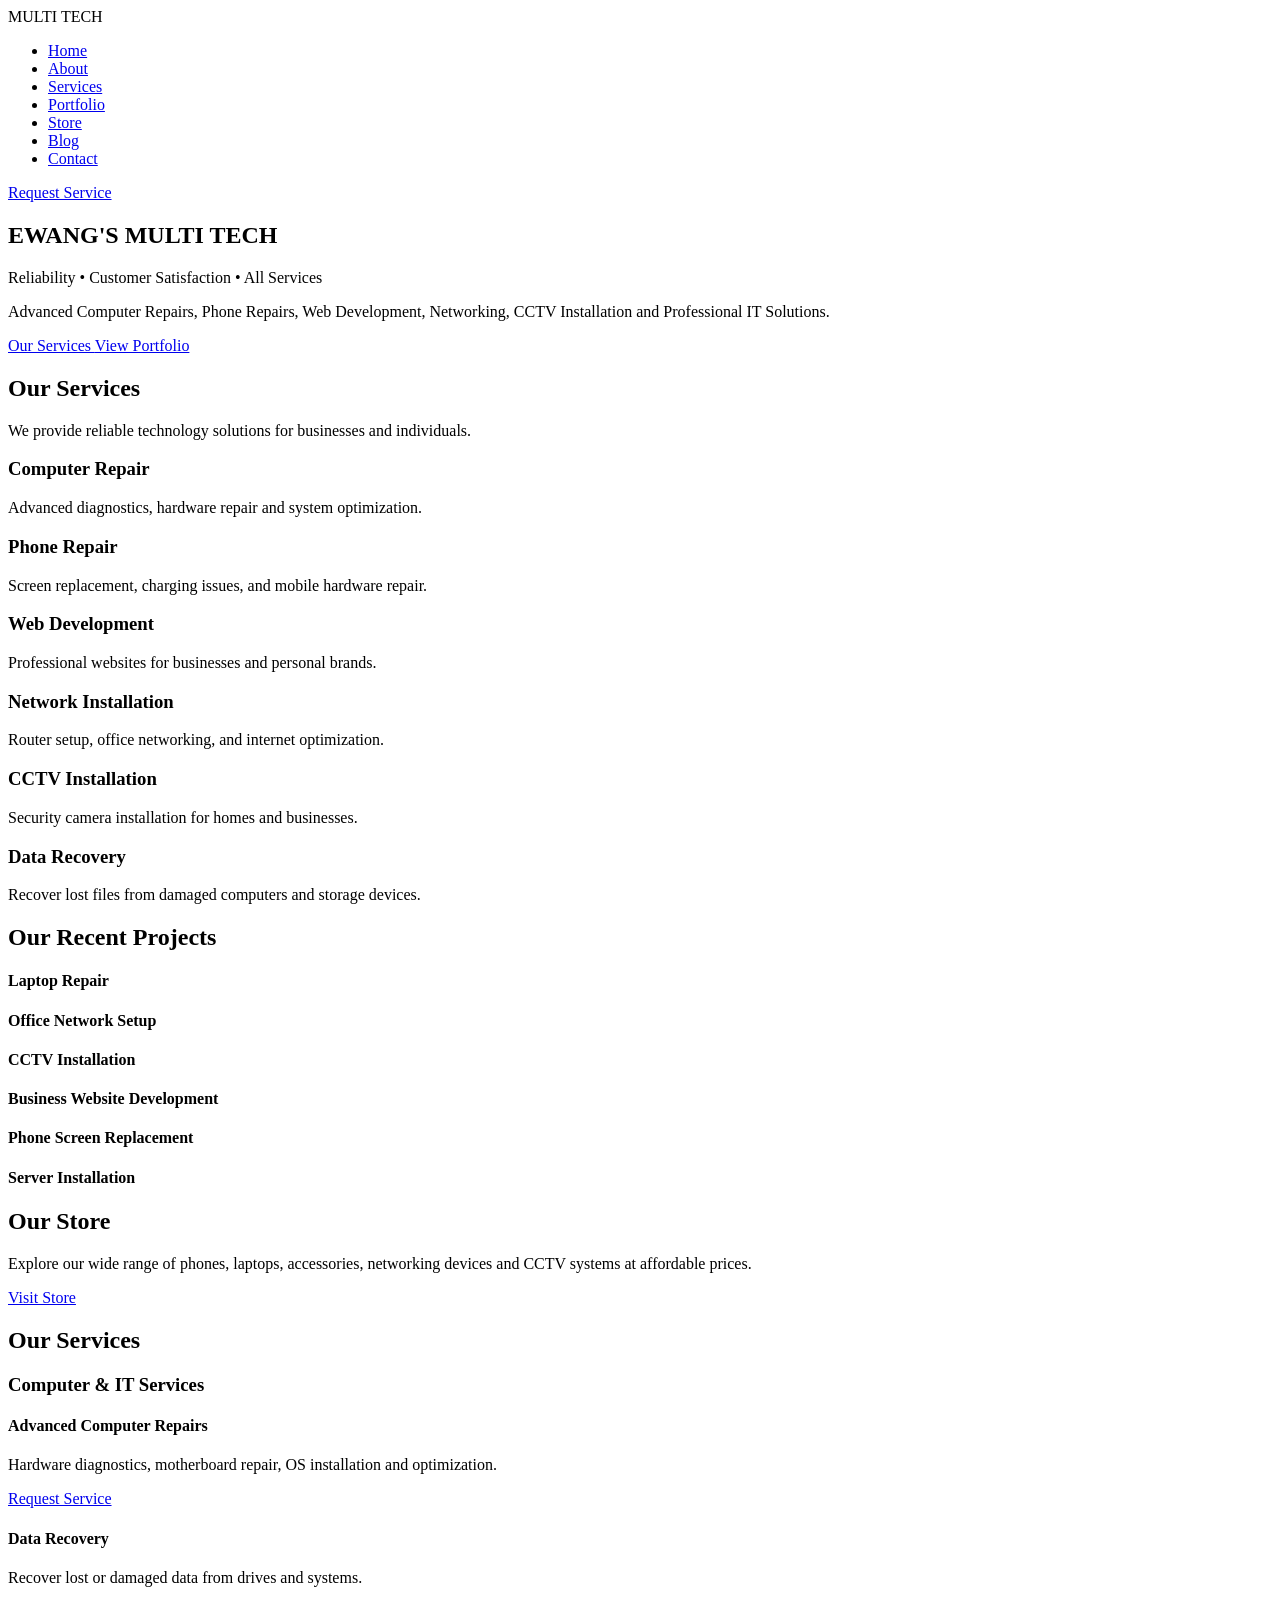
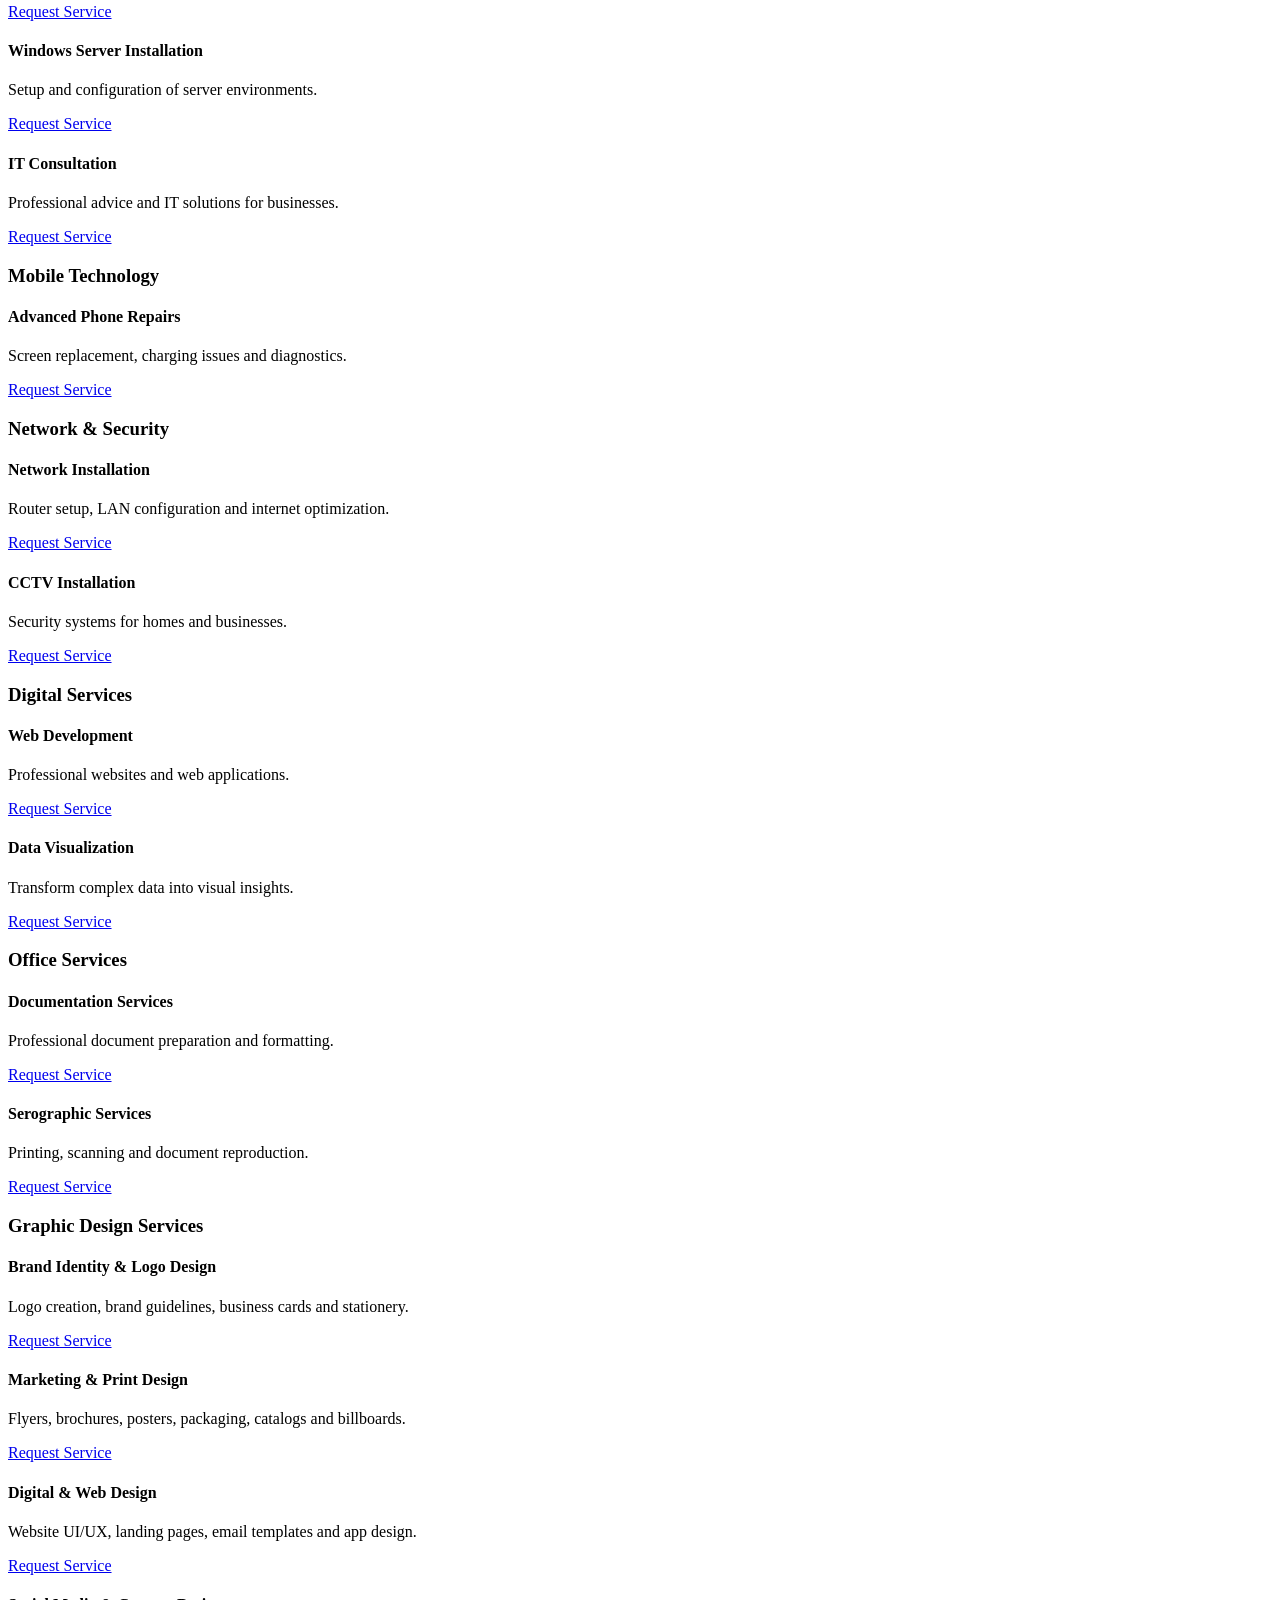
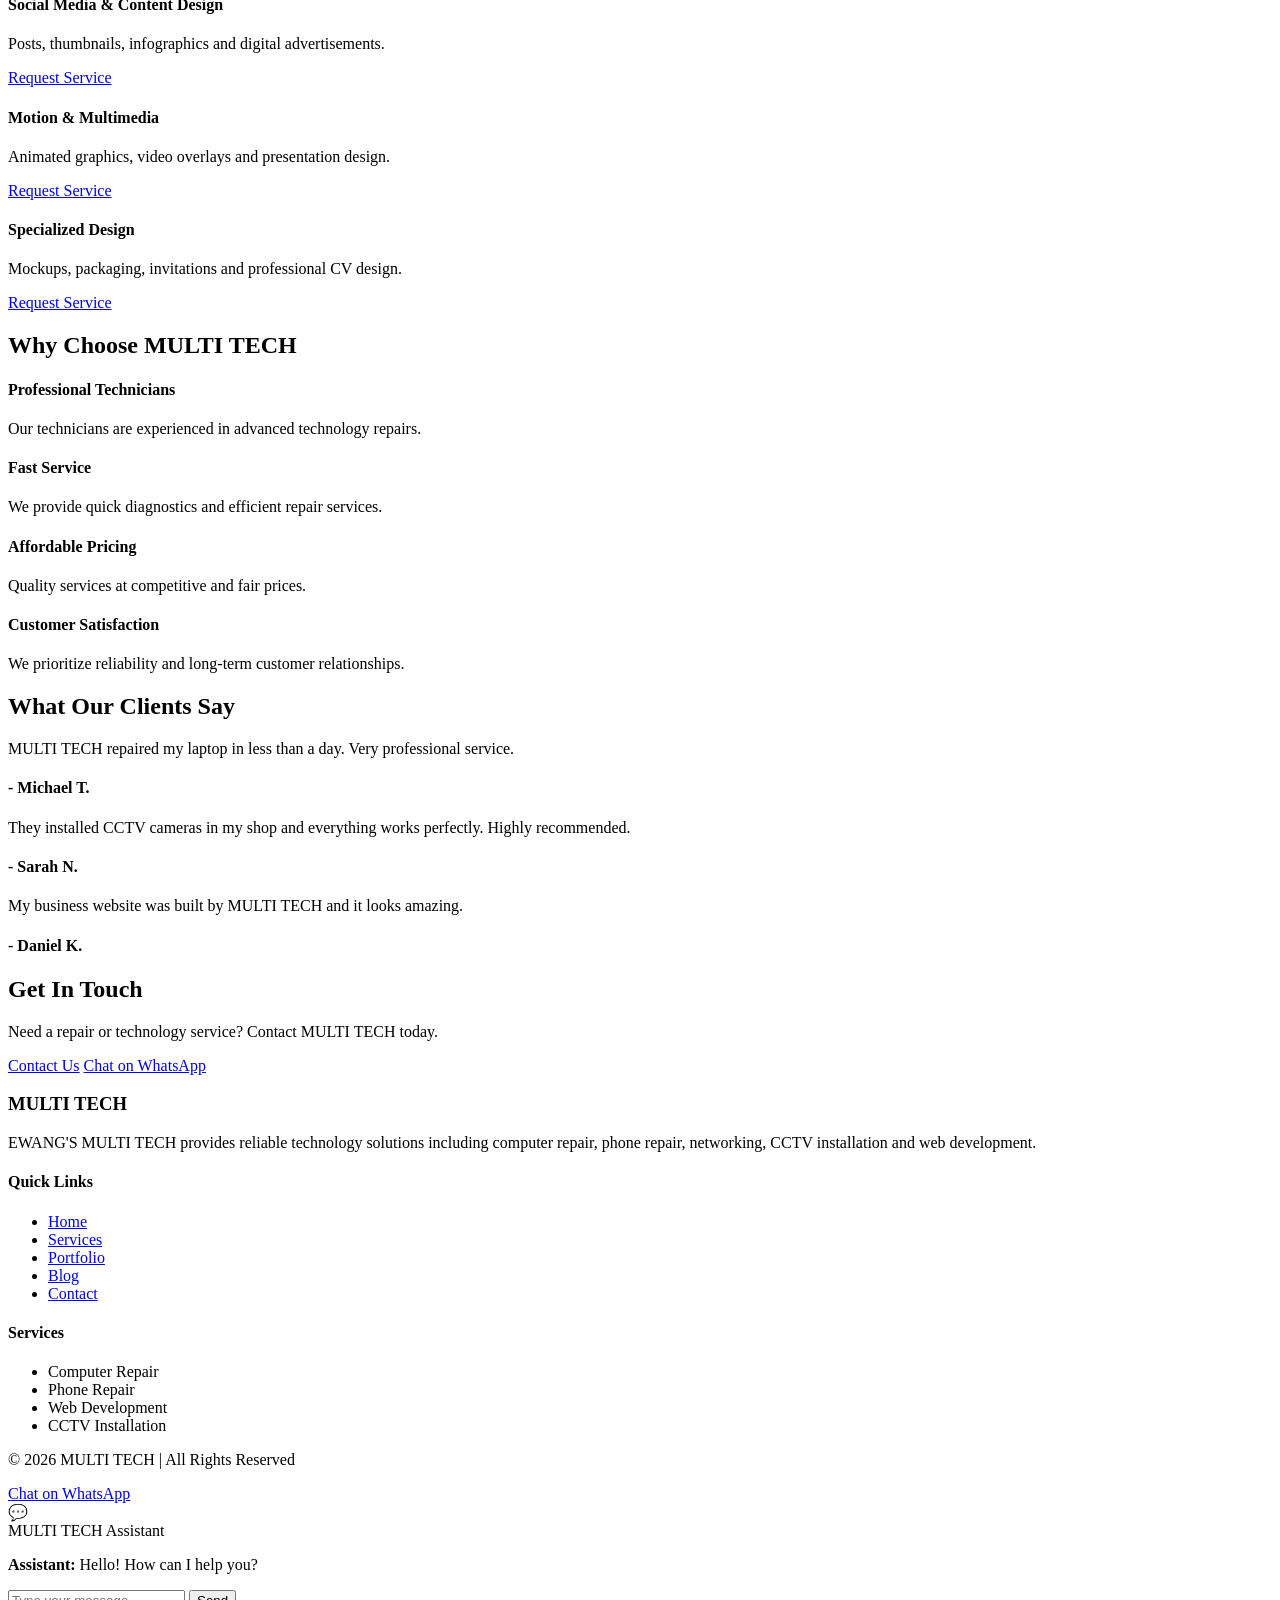
==== index.html @ 2ffb13f1 "Add files via upload" ====
<!DOCTYPE html>
<html lang="en">

<head>

    <meta charset="UTF-8">
    <meta name="viewport" content="width=device-width, initial-scale=1.0">

    <title>MULTI TECH | EWANG'S MULTI TECH</title>

    <!-- CSS LINK -->
    <link rel="stylesheet" href="css/style.css">

    <!-- Mobile Responsive-->
     <link rel="stylesheet" href="css/responsive.css">


</head>

<body>


    <header>


        <nav class="navbar">
    <div class="logo">MULTI TECH</div>

    <ul class="nav-links">
        <li><a href="index.html">Home</a></li>
        <li><a href="about.html">About</a></li>
        <li><a href="services.html">Services</a></li>
        <li><a href="portfolio.html">Portfolio</a></li>
        <li><a href="store.html">Store</a></li>
        <li><a href="blog.html">Blog</a></li>
        <li><a href="contact.html">Contact</a></li>
    </ul>

    <div class="cta">
        <a href="contact.html">Request Service</a>
    </div>
</nav>
    </header>
        <section class="hero">

            <div class="hero-content">
        
                <h1>EWANG'S MULTI TECH</h1>
        
                <p>
                    Reliability • Customer Satisfaction • All Services
                </p>
        
                <p>
                    Advanced Computer Repairs, Phone Repairs,
                    Web Development, Networking, CCTV Installation
                    and Professional IT Solutions.
                </p>
        
                <div class="hero-buttons">
        
                    <a href="services.html" class="btn-primary">
                        Our Services
                    </a>
        
                    <a href="portfolio.html" class="btn-secondary">
                        View Portfolio
                    </a>
        
                </div>
        
            </div>
        
        </section>


        <!--Add the Services Section
Open:
index.html
Scroll below the Hero section, then add this code.--->
        
        <section class="services">

            <h2>Our Services</h2>
            <p class="section-intro">
                We provide reliable technology solutions for businesses and individuals.
            </p>
        
            <div class="services-container">
        
                <div class="service-card">
                    <h3>Computer Repair</h3>
                    <p>Advanced diagnostics, hardware repair and system optimization.</p>
                </div>
        
                <div class="service-card">
                    <h3>Phone Repair</h3>
                    <p>Screen replacement, charging issues, and mobile hardware repair.</p>
                </div>
        
                <div class="service-card">
                    <h3>Web Development</h3>
                    <p>Professional websites for businesses and personal brands.</p>
                </div>
        
                <div class="service-card">
                    <h3>Network Installation</h3>
                    <p>Router setup, office networking, and internet optimization.</p>
                </div>
        
                <div class="service-card">
                    <h3>CCTV Installation</h3>
                    <p>Security camera installation for homes and businesses.</p>
                </div>
        
                <div class="service-card">
                    <h3>Data Recovery</h3>
                    <p>Recover lost files from damaged computers and storage devices.</p>
                </div>
        
            </div>
        
        </section>

<!---Add the Portfolio Section

Still in index.html, add this below the Services section.---->


        <section class="portfolio">

            <h2>Our Recent Projects</h2>
        
            <div class="portfolio-container">
        
                <div class="project-card">
                    <h4>Laptop Repair</h4>
                </div>
        
                <div class="project-card">
                    <h4>Office Network Setup</h4>
                </div>
        
                <div class="project-card">
                    <h4>CCTV Installation</h4>
                </div>
        
                <div class="project-card">
                    <h4>Business Website Development</h4>
                </div>
        
                <div class="project-card">
                    <h4>Phone Screen Replacement</h4>
                </div>
        
                <div class="project-card">
                    <h4>Server Installation</h4>
                </div>
        
            </div>
        
        </section>


        <!---STORE/PRODUCTS-->
        <section class="store-preview fade-in">

    <h2>Our Store</h2>

    <p>
        Explore our wide range of phones, laptops, accessories,
        networking devices and CCTV systems at affordable prices.
    </p>

    <a href="store.html" class="btn-primary">Visit Store</a>

</section>



<!---Sevice Categories Section-->

<section class="services-page">

<h2>Our Services</h2>

<!-- COMPUTER & IT -->

<h3>Computer & IT Services</h3>
<div class="services-container">

<div class="service-card">
<h4>Advanced Computer Repairs</h4>
<p>Hardware diagnostics, motherboard repair, OS installation and optimization.</p>
<a href="contact.html" class="btn-primary">Request Service</a>
</div>

<div class="service-card">
<h4>Data Recovery</h4>
<p>Recover lost or damaged data from drives and systems.</p>
<a href="contact.html" class="btn-primary">Request Service</a>
</div>

<div class="service-card">
<h4>Windows Server Installation</h4>
<p>Setup and configuration of server environments.</p>
<a href="contact.html" class="btn-primary">Request Service</a>
</div>

<div class="service-card">
<h4>IT Consultation</h4>
<p>Professional advice and IT solutions for businesses.</p>
<a href="contact.html" class="btn-primary">Request Service</a>
</div>

</div>

<!-- MOBILE TECHNOLOGY -->

<h3>Mobile Technology</h3>
<div class="services-container">

<div class="service-card">
<h4>Advanced Phone Repairs</h4>
<p>Screen replacement, charging issues and diagnostics.</p>
<a href="contact.html" class="btn-primary">Request Service</a>
</div>

</div>

<!-- NETWORK & SECURITY -->

<h3>Network & Security</h3>
<div class="services-container">

<div class="service-card">
<h4>Network Installation</h4>
<p>Router setup, LAN configuration and internet optimization.</p>
<a href="contact.html" class="btn-primary">Request Service</a>
</div>

<div class="service-card">
<h4>CCTV Installation</h4>
<p>Security systems for homes and businesses.</p>
<a href="contact.html" class="btn-primary">Request Service</a>
</div>

</div>

<!-- DIGITAL SERVICES -->

<h3>Digital Services</h3>
<div class="services-container">

<div class="service-card">
<h4>Web Development</h4>
<p>Professional websites and web applications.</p>
<a href="contact.html" class="btn-primary">Request Service</a>
</div>

<div class="service-card">
<h4>Data Visualization</h4>
<p>Transform complex data into visual insights.</p>
<a href="contact.html" class="btn-primary">Request Service</a>
</div>

</div>

<!-- OFFICE SERVICES -->

<h3>Office Services</h3>
<div class="services-container">

<div class="service-card">
<h4>Documentation Services</h4>
<p>Professional document preparation and formatting.</p>
<a href="contact.html" class="btn-primary">Request Service</a>
</div>

<div class="service-card">
<h4>Serographic Services</h4>
<p>Printing, scanning and document reproduction.</p>
<a href="contact.html" class="btn-primary">Request Service</a>
</div>

</div>

<!-- GRAPHIC DESIGN SERVICES -->

<h3>Graphic Design Services</h3>
<div class="services-container">

<div class="service-card">
<h4>Brand Identity & Logo Design</h4>
<p>Logo creation, brand guidelines, business cards and stationery.</p>
<a href="contact.html" class="btn-primary">Request Service</a>
</div>

<div class="service-card">
<h4>Marketing & Print Design</h4>
<p>Flyers, brochures, posters, packaging, catalogs and billboards.</p>
<a href="contact.html" class="btn-primary">Request Service</a>
</div>

<div class="service-card">
<h4>Digital & Web Design</h4>
<p>Website UI/UX, landing pages, email templates and app design.</p>
<a href="contact.html" class="btn-primary">Request Service</a>
</div>

<div class="service-card">
<h4>Social Media & Content Design</h4>
<p>Posts, thumbnails, infographics and digital advertisements.</p>
<a href="contact.html" class="btn-primary">Request Service</a>
</div>

<div class="service-card">
<h4>Motion & Multimedia</h4>
<p>Animated graphics, video overlays and presentation design.</p>
<a href="contact.html" class="btn-primary">Request Service</a>
</div>

<div class="service-card">
<h4>Specialized Design</h4>
<p>Mockups, packaging, invitations and professional CV design.</p>
<a href="contact.html" class="btn-primary">Request Service</a>
</div>

</div>

</section>




<!---This builds trust with visitors. 
Add this below the Portfolio section--->

<section class="why-us">

    <h2>Why Choose MULTI TECH</h2>

    <div class="why-container">

        <div class="why-box">
            <h4>Professional Technicians</h4>
            <p>Our technicians are experienced in advanced technology repairs.</p>
        </div>

        <div class="why-box">
            <h4>Fast Service</h4>
            <p>We provide quick diagnostics and efficient repair services.</p>
        </div>

        <div class="why-box">
            <h4>Affordable Pricing</h4>
            <p>Quality services at competitive and fair prices.</p>
        </div>

        <div class="why-box">
            <h4>Customer Satisfaction</h4>
            <p>We prioritize reliability and long-term customer relationships.</p>
        </div>

    </div>

</section>

<!------Add Testimonials Section
Scroll below the “Why Choose Us” section and add this.-->

<section class="testimonials">

    <h2>What Our Clients Say</h2>

    <div class="testimonial-container">

        <div class="testimonial-card">
            <p>
                MULTI TECH repaired my laptop in less than a day.
                Very professional service.
            </p>
            <h4>- Michael T.</h4>
        </div>

        <div class="testimonial-card">
            <p>
                They installed CCTV cameras in my shop and everything
                works perfectly. Highly recommended.
            </p>
            <h4>- Sarah N.</h4>
        </div>

        <div class="testimonial-card">
            <p>
                My business website was built by MULTI TECH and
                it looks amazing.
            </p>
            <h4>- Daniel K.</h4>
        </div>

    </div>

</section>

<!-------Add Contact Preview Section
This encourages visitors to contact your business quickly.
Add this below testimonials.-->

<section class="contact-preview">

    <h2>Get In Touch</h2>

    <p>
        Need a repair or technology service? Contact MULTI TECH today.
    </p>

    <div class="contact-buttons">

        <a href="contact.html" class="btn-primary">Contact Us</a>

        <a href="https://wa.me/237674200065" class="btn-secondary" target="_blank">
            Chat on WhatsApp
        </a>

    </div>

</section>


<!----Add Website Footer
The footer appears on every page and contains important links.
Add this at the bottom of index.html.-->

<footer class="footer">

    <div class="footer-container">

        <div class="footer-about">
            <h3>MULTI TECH</h3>
            <p>
                EWANG'S MULTI TECH provides reliable technology solutions
                including computer repair, phone repair, networking,
                CCTV installation and web development.
            </p>
        </div>

        <div class="footer-links">
            <h4>Quick Links</h4>
            <ul>
                <li><a href="index.html">Home</a></li>
                <li><a href="services.html">Services</a></li>
                <li><a href="portfolio.html">Portfolio</a></li>
                <li><a href="blog.html">Blog</a></li>
                <li><a href="contact.html">Contact</a></li>
            </ul>
        </div>

        <div class="footer-services">
            <h4>Services</h4>
            <ul>
                <li>Computer Repair</li>
                <li>Phone Repair</li>
                <li>Web Development</li>
                <li>CCTV Installation</li>
            </ul>
        </div>

    </div>

    <div class="footer-bottom">
        <p>© 2026 MULTI TECH | All Rights Reserved</p>
    </div>

</footer>


<!-- WhatsApp Floating Button -->
<a href="https://wa.me/237674200065" class="whatsapp-float" target="_blank">
    Chat on WhatsApp
</a>

<!-- AI Chat Button -->
<div class="chat-toggle">💬</div>

<!-- Chatbox -->
<div class="chatbox">

    <div class="chat-header">
        MULTI TECH Assistant
    </div>

    <div class="chat-body" id="chat-body">
        <p><strong>Assistant:</strong> Hello! How can I help you?</p>
    </div>

    <div class="chat-input">
        <input type="text" id="user-input" placeholder="Type your message...">
        <button onclick="sendMessage()">Send</button>
    </div>

</div>

<!-- AI link to JS -->
<script src="js/ai-assistant.js"></script>


</body>

</html>
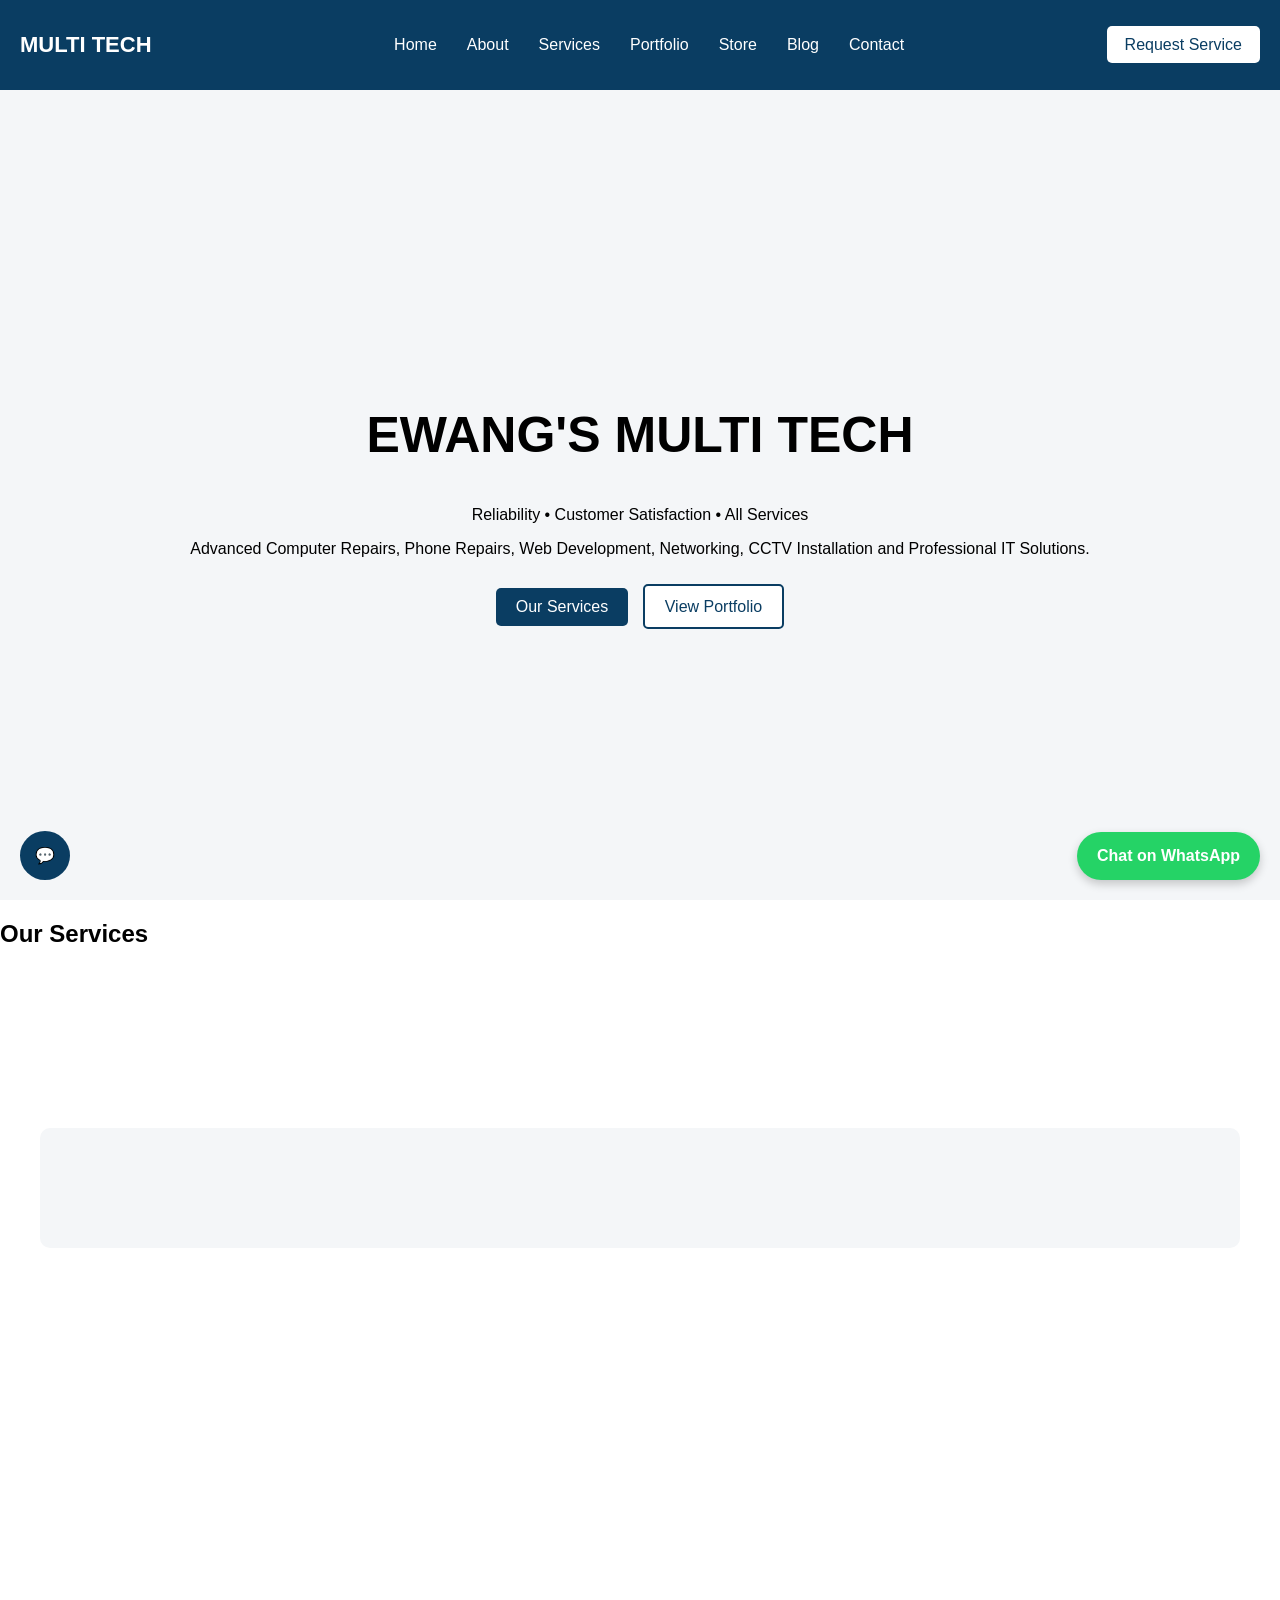
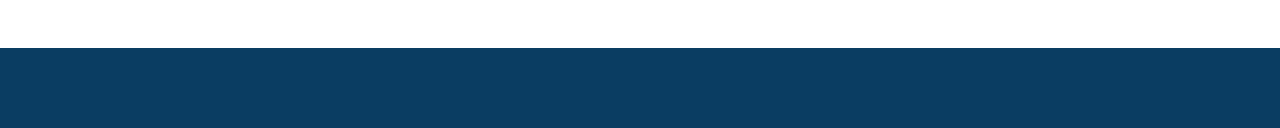
==== commit c6ca9070: "Update index.html" ====
--- a/index.html
+++ b/index.html
@@ -1,510 +1,88 @@
 <!DOCTYPE html>
 <html lang="en">
-
 <head>
-
     <meta charset="UTF-8">
     <meta name="viewport" content="width=device-width, initial-scale=1.0">
-
     <title>MULTI TECH | EWANG'S MULTI TECH</title>
-
-    <!-- CSS LINK -->
     <link rel="stylesheet" href="css/style.css">
-
-    <!-- Mobile Responsive-->
-     <link rel="stylesheet" href="css/responsive.css">
-
-
+    <link rel="stylesheet" href="css/responsive.css">
 </head>
-
 <body>
-
-
     <header>
-
-
         <nav class="navbar">
-    <div class="logo">MULTI TECH</div>
-
-    <ul class="nav-links">
-        <li><a href="index.html">Home</a></li>
-        <li><a href="about.html">About</a></li>
-        <li><a href="services.html">Services</a></li>
-        <li><a href="portfolio.html">Portfolio</a></li>
-        <li><a href="store.html">Store</a></li>
-        <li><a href="blog.html">Blog</a></li>
-        <li><a href="contact.html">Contact</a></li>
-    </ul>
-
-    <div class="cta">
-        <a href="contact.html">Request Service</a>
-    </div>
-</nav>
-    </header>
-        <section class="hero">
-
-            <div class="hero-content">
-        
-                <h1>EWANG'S MULTI TECH</h1>
-        
-                <p>
-                    Reliability • Customer Satisfaction • All Services
-                </p>
-        
-                <p>
-                    Advanced Computer Repairs, Phone Repairs,
-                    Web Development, Networking, CCTV Installation
-                    and Professional IT Solutions.
-                </p>
-        
-                <div class="hero-buttons">
-        
-                    <a href="services.html" class="btn-primary">
-                        Our Services
-                    </a>
-        
-                    <a href="portfolio.html" class="btn-secondary">
-                        View Portfolio
-                    </a>
-        
-                </div>
-        
-            </div>
-        
-        </section>
-
-
-        <!--Add the Services Section
-Open:
-index.html
-Scroll below the Hero section, then add this code.--->
-        
-        <section class="services">
-
-            <h2>Our Services</h2>
-            <p class="section-intro">
-                We provide reliable technology solutions for businesses and individuals.
-            </p>
-        
-            <div class="services-container">
-        
-                <div class="service-card">
-                    <h3>Computer Repair</h3>
-                    <p>Advanced diagnostics, hardware repair and system optimization.</p>
-                </div>
-        
-                <div class="service-card">
-                    <h3>Phone Repair</h3>
-                    <p>Screen replacement, charging issues, and mobile hardware repair.</p>
-                </div>
-        
-                <div class="service-card">
-                    <h3>Web Development</h3>
-                    <p>Professional websites for businesses and personal brands.</p>
-                </div>
-        
-                <div class="service-card">
-                    <h3>Network Installation</h3>
-                    <p>Router setup, office networking, and internet optimization.</p>
-                </div>
-        
-                <div class="service-card">
-                    <h3>CCTV Installation</h3>
-                    <p>Security camera installation for homes and businesses.</p>
-                </div>
-        
-                <div class="service-card">
-                    <h3>Data Recovery</h3>
-                    <p>Recover lost files from damaged computers and storage devices.</p>
-                </div>
-        
-            </div>
-        
-        </section>
-
-<!---Add the Portfolio Section
-
-Still in index.html, add this below the Services section.---->
-
-
-        <section class="portfolio">
-
-            <h2>Our Recent Projects</h2>
-        
-            <div class="portfolio-container">
-        
-                <div class="project-card">
-                    <h4>Laptop Repair</h4>
-                </div>
-        
-                <div class="project-card">
-                    <h4>Office Network Setup</h4>
-                </div>
-        
-                <div class="project-card">
-                    <h4>CCTV Installation</h4>
-                </div>
-        
-                <div class="project-card">
-                    <h4>Business Website Development</h4>
-                </div>
-        
-                <div class="project-card">
-                    <h4>Phone Screen Replacement</h4>
-                </div>
-        
-                <div class="project-card">
-                    <h4>Server Installation</h4>
-                </div>
-        
-            </div>
-        
-        </section>
-
-
-        <!---STORE/PRODUCTS-->
-        <section class="store-preview fade-in">
-
-    <h2>Our Store</h2>
-
-    <p>
-        Explore our wide range of phones, laptops, accessories,
-        networking devices and CCTV systems at affordable prices.
-    </p>
-
-    <a href="store.html" class="btn-primary">Visit Store</a>
-
-</section>
-
-
-
-<!---Sevice Categories Section-->
-
-<section class="services-page">
-
-<h2>Our Services</h2>
-
-<!-- COMPUTER & IT -->
-
-<h3>Computer & IT Services</h3>
-<div class="services-container">
-
-<div class="service-card">
-<h4>Advanced Computer Repairs</h4>
-<p>Hardware diagnostics, motherboard repair, OS installation and optimization.</p>
-<a href="contact.html" class="btn-primary">Request Service</a>
-</div>
-
-<div class="service-card">
-<h4>Data Recovery</h4>
-<p>Recover lost or damaged data from drives and systems.</p>
-<a href="contact.html" class="btn-primary">Request Service</a>
-</div>
-
-<div class="service-card">
-<h4>Windows Server Installation</h4>
-<p>Setup and configuration of server environments.</p>
-<a href="contact.html" class="btn-primary">Request Service</a>
-</div>
-
-<div class="service-card">
-<h4>IT Consultation</h4>
-<p>Professional advice and IT solutions for businesses.</p>
-<a href="contact.html" class="btn-primary">Request Service</a>
-</div>
-
-</div>
-
-<!-- MOBILE TECHNOLOGY -->
-
-<h3>Mobile Technology</h3>
-<div class="services-container">
-
-<div class="service-card">
-<h4>Advanced Phone Repairs</h4>
-<p>Screen replacement, charging issues and diagnostics.</p>
-<a href="contact.html" class="btn-primary">Request Service</a>
-</div>
-
-</div>
-
-<!-- NETWORK & SECURITY -->
-
-<h3>Network & Security</h3>
-<div class="services-container">
-
-<div class="service-card">
-<h4>Network Installation</h4>
-<p>Router setup, LAN configuration and internet optimization.</p>
-<a href="contact.html" class="btn-primary">Request Service</a>
-</div>
-
-<div class="service-card">
-<h4>CCTV Installation</h4>
-<p>Security systems for homes and businesses.</p>
-<a href="contact.html" class="btn-primary">Request Service</a>
-</div>
-
-</div>
-
-<!-- DIGITAL SERVICES -->
-
-<h3>Digital Services</h3>
-<div class="services-container">
-
-<div class="service-card">
-<h4>Web Development</h4>
-<p>Professional websites and web applications.</p>
-<a href="contact.html" class="btn-primary">Request Service</a>
-</div>
-
-<div class="service-card">
-<h4>Data Visualization</h4>
-<p>Transform complex data into visual insights.</p>
-<a href="contact.html" class="btn-primary">Request Service</a>
-</div>
-
-</div>
-
-<!-- OFFICE SERVICES -->
-
-<h3>Office Services</h3>
-<div class="services-container">
-
-<div class="service-card">
-<h4>Documentation Services</h4>
-<p>Professional document preparation and formatting.</p>
-<a href="contact.html" class="btn-primary">Request Service</a>
-</div>
-
-<div class="service-card">
-<h4>Serographic Services</h4>
-<p>Printing, scanning and document reproduction.</p>
-<a href="contact.html" class="btn-primary">Request Service</a>
-</div>
-
-</div>
-
-<!-- GRAPHIC DESIGN SERVICES -->
-
-<h3>Graphic Design Services</h3>
-<div class="services-container">
-
-<div class="service-card">
-<h4>Brand Identity & Logo Design</h4>
-<p>Logo creation, brand guidelines, business cards and stationery.</p>
-<a href="contact.html" class="btn-primary">Request Service</a>
-</div>
-
-<div class="service-card">
-<h4>Marketing & Print Design</h4>
-<p>Flyers, brochures, posters, packaging, catalogs and billboards.</p>
-<a href="contact.html" class="btn-primary">Request Service</a>
-</div>
-
-<div class="service-card">
-<h4>Digital & Web Design</h4>
-<p>Website UI/UX, landing pages, email templates and app design.</p>
-<a href="contact.html" class="btn-primary">Request Service</a>
-</div>
-
-<div class="service-card">
-<h4>Social Media & Content Design</h4>
-<p>Posts, thumbnails, infographics and digital advertisements.</p>
-<a href="contact.html" class="btn-primary">Request Service</a>
-</div>
-
-<div class="service-card">
-<h4>Motion & Multimedia</h4>
-<p>Animated graphics, video overlays and presentation design.</p>
-<a href="contact.html" class="btn-primary">Request Service</a>
-</div>
-
-<div class="service-card">
-<h4>Specialized Design</h4>
-<p>Mockups, packaging, invitations and professional CV design.</p>
-<a href="contact.html" class="btn-primary">Request Service</a>
-</div>
-
-</div>
-
-</section>
-
-
-
-
-<!---This builds trust with visitors. 
-Add this below the Portfolio section--->
-
-<section class="why-us">
-
-    <h2>Why Choose MULTI TECH</h2>
-
-    <div class="why-container">
-
-        <div class="why-box">
-            <h4>Professional Technicians</h4>
-            <p>Our technicians are experienced in advanced technology repairs.</p>
-        </div>
-
-        <div class="why-box">
-            <h4>Fast Service</h4>
-            <p>We provide quick diagnostics and efficient repair services.</p>
-        </div>
-
-        <div class="why-box">
-            <h4>Affordable Pricing</h4>
-            <p>Quality services at competitive and fair prices.</p>
-        </div>
-
-        <div class="why-box">
-            <h4>Customer Satisfaction</h4>
-            <p>We prioritize reliability and long-term customer relationships.</p>
-        </div>
-
-    </div>
-
-</section>
-
-<!------Add Testimonials Section
-Scroll below the “Why Choose Us” section and add this.-->
-
-<section class="testimonials">
-
-    <h2>What Our Clients Say</h2>
-
-    <div class="testimonial-container">
-
-        <div class="testimonial-card">
-            <p>
-                MULTI TECH repaired my laptop in less than a day.
-                Very professional service.
-            </p>
-            <h4>- Michael T.</h4>
-        </div>
-
-        <div class="testimonial-card">
-            <p>
-                They installed CCTV cameras in my shop and everything
-                works perfectly. Highly recommended.
-            </p>
-            <h4>- Sarah N.</h4>
-        </div>
-
-        <div class="testimonial-card">
-            <p>
-                My business website was built by MULTI TECH and
-                it looks amazing.
-            </p>
-            <h4>- Daniel K.</h4>
-        </div>
-
-    </div>
-
-</section>
-
-<!-------Add Contact Preview Section
-This encourages visitors to contact your business quickly.
-Add this below testimonials.-->
-
-<section class="contact-preview">
-
-    <h2>Get In Touch</h2>
-
-    <p>
-        Need a repair or technology service? Contact MULTI TECH today.
-    </p>
-
-    <div class="contact-buttons">
-
-        <a href="contact.html" class="btn-primary">Contact Us</a>
-
-        <a href="https://wa.me/237674200065" class="btn-secondary" target="_blank">
-            Chat on WhatsApp
-        </a>
-
-    </div>
-
-</section>
-
-
-<!----Add Website Footer
-The footer appears on every page and contains important links.
-Add this at the bottom of index.html.-->
-
-<footer class="footer">
-
-    <div class="footer-container">
-
-        <div class="footer-about">
-            <h3>MULTI TECH</h3>
-            <p>
-                EWANG'S MULTI TECH provides reliable technology solutions
-                including computer repair, phone repair, networking,
-                CCTV installation and web development.
-            </p>
-        </div>
-
-        <div class="footer-links">
-            <h4>Quick Links</h4>
-            <ul>
+            <div class="logo">MULTI TECH</div>
+            <ul class="nav-links">
                 <li><a href="index.html">Home</a></li>
+                <li><a href="about.html">About</a></li>
                 <li><a href="services.html">Services</a></li>
                 <li><a href="portfolio.html">Portfolio</a></li>
+                <li><a href="store.html">Store</a></li>
                 <li><a href="blog.html">Blog</a></li>
                 <li><a href="contact.html">Contact</a></li>
             </ul>
-        </div>
+            <div class="cta">
+                <a href="contact.html">Request Service</a>
+            </div>
+        </nav>
+    </header>
 
-        <div class="footer-services">
-            <h4>Services</h4>
-            <ul>
-                <li>Computer Repair</li>
-                <li>Phone Repair</li>
-                <li>Web Development</li>
-                <li>CCTV Installation</li>
-            </ul>
-        </div>
+    <main>
+        <!-- Hero Section -->
+        <section class="hero">
+            <div class="hero-content">
+                <h1>EWANG'S MULTI TECH</h1>
+                <p>Reliability • Customer Satisfaction • All Services</p>
+                <p>Advanced Computer Repairs, Phone Repairs, Web Development, Networking, CCTV Installation and Professional IT Solutions.</p>
+                <div class="hero-buttons">
+                    <a href="services.html" class="btn-primary">Our Services</a>
+                    <a href="portfolio.html" class="btn-secondary">View Portfolio</a>
+                </div>
+            </div>
+        </section>
 
+        <!-- Services Section (REMOVED DUPLICATE) -->
+        <section class="services-page">
+            <h2>Our Services</h2>
+            <!-- ...existing service categories... -->
+        </section>
+
+        <!-- Portfolio Section -->
+        <section class="portfolio">
+            <!-- ...existing portfolio content... -->
+        </section>
+
+        <!-- Store Preview -->
+        <section class="store-preview fade-in">
+            <!-- ...existing store content... -->
+        </section>
+
+        <!-- Why Us Section -->
+        <section class="why-us">
+            <!-- ...existing content... -->
+        </section>
+
+        <!-- Testimonials -->
+        <section class="testimonials">
+            <!-- ...existing content... -->
+        </section>
+
+        <!-- Contact Preview -->
+        <section class="contact-preview">
+            <!-- ...existing content... -->
+        </section>
+    </main>
+
+    <footer class="footer">
+        <!-- ...existing footer... -->
+    </footer>
+
+    <!-- WhatsApp & Chat -->
+    <a href="https://wa.me/237674200065" class="whatsapp-float" target="_blank">Chat on WhatsApp</a>
+    <div class="chat-toggle">💬</div>
+    <div class="chatbox">
+        <!-- ...existing chatbox... -->
     </div>
 
-    <div class="footer-bottom">
-        <p>© 2026 MULTI TECH | All Rights Reserved</p>
-    </div>
-
-</footer>
-
-
-<!-- WhatsApp Floating Button -->
-<a href="https://wa.me/237674200065" class="whatsapp-float" target="_blank">
-    Chat on WhatsApp
-</a>
-
-<!-- AI Chat Button -->
-<div class="chat-toggle">💬</div>
-
-<!-- Chatbox -->
-<div class="chatbox">
-
-    <div class="chat-header">
-        MULTI TECH Assistant
-    </div>
-
-    <div class="chat-body" id="chat-body">
-        <p><strong>Assistant:</strong> Hello! How can I help you?</p>
-    </div>
-
-    <div class="chat-input">
-        <input type="text" id="user-input" placeholder="Type your message...">
-        <button onclick="sendMessage()">Send</button>
-    </div>
-
-</div>
-
-<!-- AI link to JS -->
-<script src="js/ai-assistant.js"></script>
-
-
+    <script src="js/ai-assistant.js"></script>
 </body>
-
 </html>
--- a/css/style.css
+++ b/css/style.css
@@ -0,0 +1,560 @@
+/* GENERAL STYLES */
+body {
+    margin: 0;
+    font-family: Arial, sans-serif;
+}
+
+/* NAVBAR */
+.navbar {
+    display: flex;
+    justify-content: space-between;
+    align-items: center;
+    padding: 20px;
+    background: #0a3d62;
+    color: white;
+}
+
+.logo {
+    font-size: 22px;
+    font-weight: bold;
+}
+
+.nav-links {
+    list-style: none;
+    display: flex;
+}
+
+.nav-links li {
+    margin: 0 15px;
+}
+
+.nav-links a {
+    text-decoration: none;
+    color: white;
+}
+
+.cta a {
+    background: white;
+    color: #0a3d62;
+    padding: 10px 18px;
+    border-radius: 5px;
+    text-decoration: none;
+}
+
+/* HERO SECTION */
+.hero {
+    height: 90vh;
+    display: flex;
+    align-items: center;
+    justify-content: center;
+    text-align: center;
+    background: #f4f6f8;
+}
+
+.hero h1 {
+    font-size: 50px;
+}
+
+.hero-buttons {
+    margin-top: 20px;
+}
+
+.btn-primary {
+    background: #0a3d62;
+    color: white;
+    padding: 12px 20px;
+    text-decoration: none;
+    margin-right: 10px;
+    border-radius: 5px;
+}
+
+.btn-secondary {
+    background: white;
+    border: 2px solid #0a3d62;
+    padding: 12px 20px;
+    text-decoration: none;
+    color: #0a3d62;
+    border-radius: 5px;
+}
+
+/* SERVICES, PORTFOLIO, WHY CHOOSE US, TESTIMONIALS */
+.services, .portfolio, .why-us, .testimonials {
+    padding: 60px;
+    text-align: center;
+}
+
+.services-container, .portfolio-container, .why-container, .testimonial-container {
+    display: grid;
+    gap: 20px;
+    margin-top: 30px;
+}
+
+.services-container {
+    grid-template-columns: repeat(3, 1fr);
+}
+
+.service-card {
+    background: #ffffff;
+    padding: 25px;
+    border-radius: 8px;
+    box-shadow: 0 2px 10px rgba(0,0,0,0.1);
+    transition: transform 0.3s;
+}
+
+.service-card:hover {
+    transform: translateY(-5px);
+}
+
+/* PORTFOLIO */
+.portfolio-container {
+    grid-template-columns: repeat(3, 1fr);
+}
+
+.project-card {
+    height: 150px;
+    background: #0a3d62;
+    color: white;
+    display: flex;
+    align-items: center;
+    justify-content: center;
+    border-radius: 8px;
+    transition: transform 0.3s;
+}
+
+.project-card:hover {
+    transform: translateY(-5px);
+}
+
+/* WHY US */
+.why-container {
+    grid-template-columns: repeat(4, 1fr);
+}
+
+.why-box {
+    background: white;
+    padding: 20px;
+    border-radius: 8px;
+    box-shadow: 0 2px 10px rgba(0,0,0,0.1);
+    transition: transform 0.3s;
+}
+
+.why-box:hover {
+    transform: translateY(-5px);
+}
+
+/* TESTIMONIALS */
+.testimonial-container {
+    grid-template-columns: repeat(3, 1fr);
+}
+
+.testimonial-card {
+    background: white;
+    padding: 20px;
+    border-radius: 8px;
+    box-shadow: 0 2px 10px rgba(0,0,0,0.1);
+    transition: transform 0.3s;
+}
+
+.testimonial-card:hover {
+    transform: translateY(-5px);
+}
+
+/* CONTACT PREVIEW */
+.contact-preview {
+    padding: 60px;
+    text-align: center;
+}
+
+.contact-buttons {
+    margin-top: 20px;
+}
+
+/* CONTACT PAGE & CONTACT CARDS */
+.contact-page {
+    padding: 60px 20px;
+}
+
+.contact-container {
+    display: grid;
+    grid-template-columns: repeat(auto-fit, minmax(250px, 1fr));
+    gap: 30px;
+}
+
+.contact-card {
+    background: white;
+    padding: 20px;
+    border-radius: 10px;
+    box-shadow: 0 2px 10px rgba(0,0,0,0.1);
+    text-align: center;
+}
+
+.contact-card h3 {
+    margin-bottom: 15px;
+    color: #0a3d62;
+}
+
+.contact-card a.btn-primary,
+.contact-card button.btn-primary {
+    display: inline-block;
+    margin-top: 10px;
+    padding: 10px 20px;
+    background: #0a3d62;
+    color: white;
+    border: none;
+    border-radius: 5px;
+    text-decoration: none;
+    cursor: pointer;
+}
+
+.contact-card input,
+.contact-card textarea,
+.contact-card select {
+    width: 100%;
+    margin: 5px 0;
+    padding: 10px;
+    border: 1px solid #ccc;
+    border-radius: 5px;
+}
+
+/* BOOKING FORM SPECIFIC */
+.contact-card form {
+    display: flex;
+    flex-direction: column;
+    gap: 12px;
+    margin-top: 10px;
+}
+
+.contact-card label {
+    font-weight: bold;
+    margin-top: 5px;
+}
+
+/* BOOKING FORM BUTTON HOVER */
+.contact-card button {
+    transition: background 0.3s;
+}
+
+.contact-card button:hover {
+    background-color: #08436f;
+}
+
+/* SERVICES PAGE CATEGORY SPACING */
+.services-page h3 {
+    margin-top: 40px;
+    color: #0a3d62;
+}
+
+/* FOOTER */
+.footer {
+    background: #0a3d62;
+    color: white;
+    padding: 40px;
+}
+
+.footer-container {
+    display: grid;
+    grid-template-columns: repeat(3,1fr);
+    gap: 30px;
+}
+
+.footer-links ul,
+.footer-services ul {
+    list-style: none;
+    padding: 0;
+}
+
+.footer-links a {
+    color: white;
+    text-decoration: none;
+}
+
+.footer-bottom {
+    margin-top: 30px;
+    text-align: center;
+    border-top: 1px solid rgba(255,255,255,0.2);
+    padding-top: 10px;
+}
+
+/* AI CHATBOT */
+.chat-toggle {
+    position: fixed;
+    bottom: 20px;
+    left: 20px;
+    background: #0a3d62;
+    color: white;
+    padding: 15px;
+    border-radius: 50%;
+    cursor: pointer;
+    z-index: 1000;
+}
+
+.chatbox {
+    position: fixed;
+    bottom: 80px;
+    left: 20px;
+    width: 300px;
+    background: white;
+    border-radius: 10px;
+    box-shadow: 0 4px 10px rgba(0,0,0,0.2);
+    display: none;
+    z-index: 1000;
+}
+
+.chatbox.active {
+    display: block;
+}
+
+.chat-header {
+    background: #0a3d62;
+    color: white;
+    padding: 10px;
+}
+
+.chat-body {
+    padding: 10px;
+    height: 200px;
+    overflow-y: auto;
+}
+
+.chat-input {
+    display: flex;
+}
+
+.chat-input input {
+    flex: 1;
+    padding: 10px;
+    border: none;
+}
+
+.chat-input button {
+    padding: 10px;
+    background: #0a3d62;
+    color: white;
+    border: none;
+}
+
+.chat-btn {
+    margin: 5px;
+    padding: 8px 10px;
+    border: none;
+    background: #0a3d62;
+    color: white;
+    border-radius: 5px;
+    cursor: pointer;
+    font-size: 12px;
+}
+
+/* WHATSAPP FLOAT BUTTON */
+.whatsapp-float {
+    position: fixed;
+    bottom: 20px;
+    right: 20px;
+    background: #25D366;
+    color: white;
+    padding: 15px 20px;
+    border-radius: 50px;
+    text-decoration: none;
+    font-weight: bold;
+    box-shadow: 0 4px 10px rgba(0,0,0,0.2);
+    z-index: 1000;
+}
+
+.whatsapp-float:hover {
+    background: #1ebe5b;
+}
+
+
+
+
+/* ==========================
+   STORE PREVIEW SECTION
+========================== */
+.store-preview {
+    padding: 60px;
+    text-align: center;
+    background: #f4f6f8;
+    border-radius: 10px;
+    margin: 40px;
+}
+
+.store-preview h2 {
+    color: #0a3d62;
+    margin-bottom: 15px;
+}
+
+.store-preview p {
+    max-width: 600px;
+    margin: 0 auto 20px;
+    font-size: 16px;
+}
+
+.store-preview a.btn-primary {
+    padding: 12px 20px;
+    text-decoration: none;
+    background: #0a3d62;
+    color: white;
+    border-radius: 5px;
+}
+
+/* ==========================
+   STORE PAGE CATEGORIES
+========================== */
+.store {
+    padding: 60px;
+    text-align: center;
+}
+
+.store-container {
+    display: grid;
+    grid-template-columns: repeat(auto-fit, minmax(200px, 1fr));
+    gap: 20px;
+    margin-top: 30px;
+}
+
+.category-card {
+    background: #0a3d62;
+    color: white;
+    font-size: 1.2rem;
+    font-weight: bold;
+    padding: 40px 20px;
+    border-radius: 10px;
+    text-decoration: none;
+    display: flex;
+    align-items: center;
+    justify-content: center;
+    transition: 0.3s;
+}
+
+.category-card:hover {
+    background: #08436f;
+    transform: translateY(-5px);
+}
+
+/* ==========================
+   PRODUCTS SECTION
+========================== */
+.products {
+    padding: 60px;
+    text-align: center;
+}
+
+.products-container {
+    display: grid;
+    grid-template-columns: repeat(auto-fit, minmax(250px, 1fr));
+    gap: 20px;
+    margin-top: 30px;
+}
+
+.product-card {
+    background: white;
+    padding: 20px;
+    border-radius: 10px;
+    box-shadow: 0 2px 10px rgba(0, 0, 0, 0.1);
+    text-align: center;
+    position: relative;
+}
+
+.product-card h3 {
+    margin: 15px 0 10px;
+    color: #0a3d62;
+}
+
+.product-card .price {
+    font-weight: bold;
+    color: #0a3d62;
+    margin-bottom: 8px;
+}
+
+.product-card .old-price {
+    text-decoration: line-through;
+    color: #888;
+    margin-right: 10px;
+}
+
+.product-card .discount-badge {
+    display: inline-block;
+    background: #e74c3c;
+    color: white;
+    font-size: 12px;
+    font-weight: bold;
+    padding: 2px 6px;
+    border-radius: 5px;
+    margin-bottom: 8px;
+}
+
+.product-card .description {
+    font-size: 0.9rem;
+    color: #555;
+    margin: 5px 0 10px;
+    min-height: 40px;
+    line-height: 1.4;
+}
+
+/* ==========================
+   MULTI-IMAGE THUMBNAILS
+========================== */
+.product-images {
+    display: flex;
+    flex-direction: column;
+    gap: 10px;
+}
+
+/* MAIN IMAGE */
+.product-images img.active {
+    width: 100%;
+    height: 180px;
+    object-fit: cover;
+    border-radius: 8px;
+}
+
+/* THUMBNAILS */
+.product-images img:not(.active) {
+    width: 60px;
+    height: 60px;
+    object-fit: cover;
+    border-radius: 5px;
+    cursor: pointer;
+    opacity: 0.7;
+}
+
+.product-images img:not(.active):hover {
+    opacity: 1;
+}
+
+/* ==========================
+   BUTTONS
+========================== */
+.btn-primary {
+    display: inline-block;
+    margin-top: 10px;
+    padding: 10px 20px;
+    background: #0a3d62;
+    color: white;
+    border-radius: 5px;
+    text-decoration: none;
+    cursor: pointer;
+    transition: background 0.3s;
+}
+
+.btn-primary:hover {
+    background: #08436f;
+}
+
+/* ==========================
+   RESPONSIVE
+========================== */
+@media screen and (max-width: 768px) {
+    .category-card {
+        padding: 30px;
+        font-size: 1rem;
+    }
+
+    .product-card img.main-image {
+        height: 150px;
+    }
+
+    .product-card .product-images img {
+        width: 60px;
+        height: 60px;
+    }
+}
--- a/css/responsive.css
+++ b/css/responsive.css
@@ -0,0 +1,57 @@
+/* styling for Mobile Responsive Design*/
+/* TABLETS */
+
+@media (max-width: 992px){
+
+    .services-container{
+        grid-template-columns:repeat(2,1fr);
+    }
+
+    .portfolio-container{
+        grid-template-columns:repeat(2,1fr);
+    }
+
+    .why-container{
+        grid-template-columns:repeat(2,1fr);
+    }
+
+    .testimonial-container{
+        grid-template-columns:repeat(2,1fr);
+    }
+
+}
+
+
+/* MOBILE PHONES */
+
+@media (max-width: 600px){
+
+    .nav-links{
+        display:none;
+    }
+
+    .services-container{
+        grid-template-columns:1fr;
+    }
+
+    .portfolio-container{
+        grid-template-columns:1fr;
+    }
+
+    .why-container{
+        grid-template-columns:1fr;
+    }
+
+    .testimonial-container{
+        grid-template-columns:1fr;
+    }
+
+    .footer-container{
+        grid-template-columns:1fr;
+    }
+
+    .hero h1{
+        font-size:35px;
+    }
+
+}
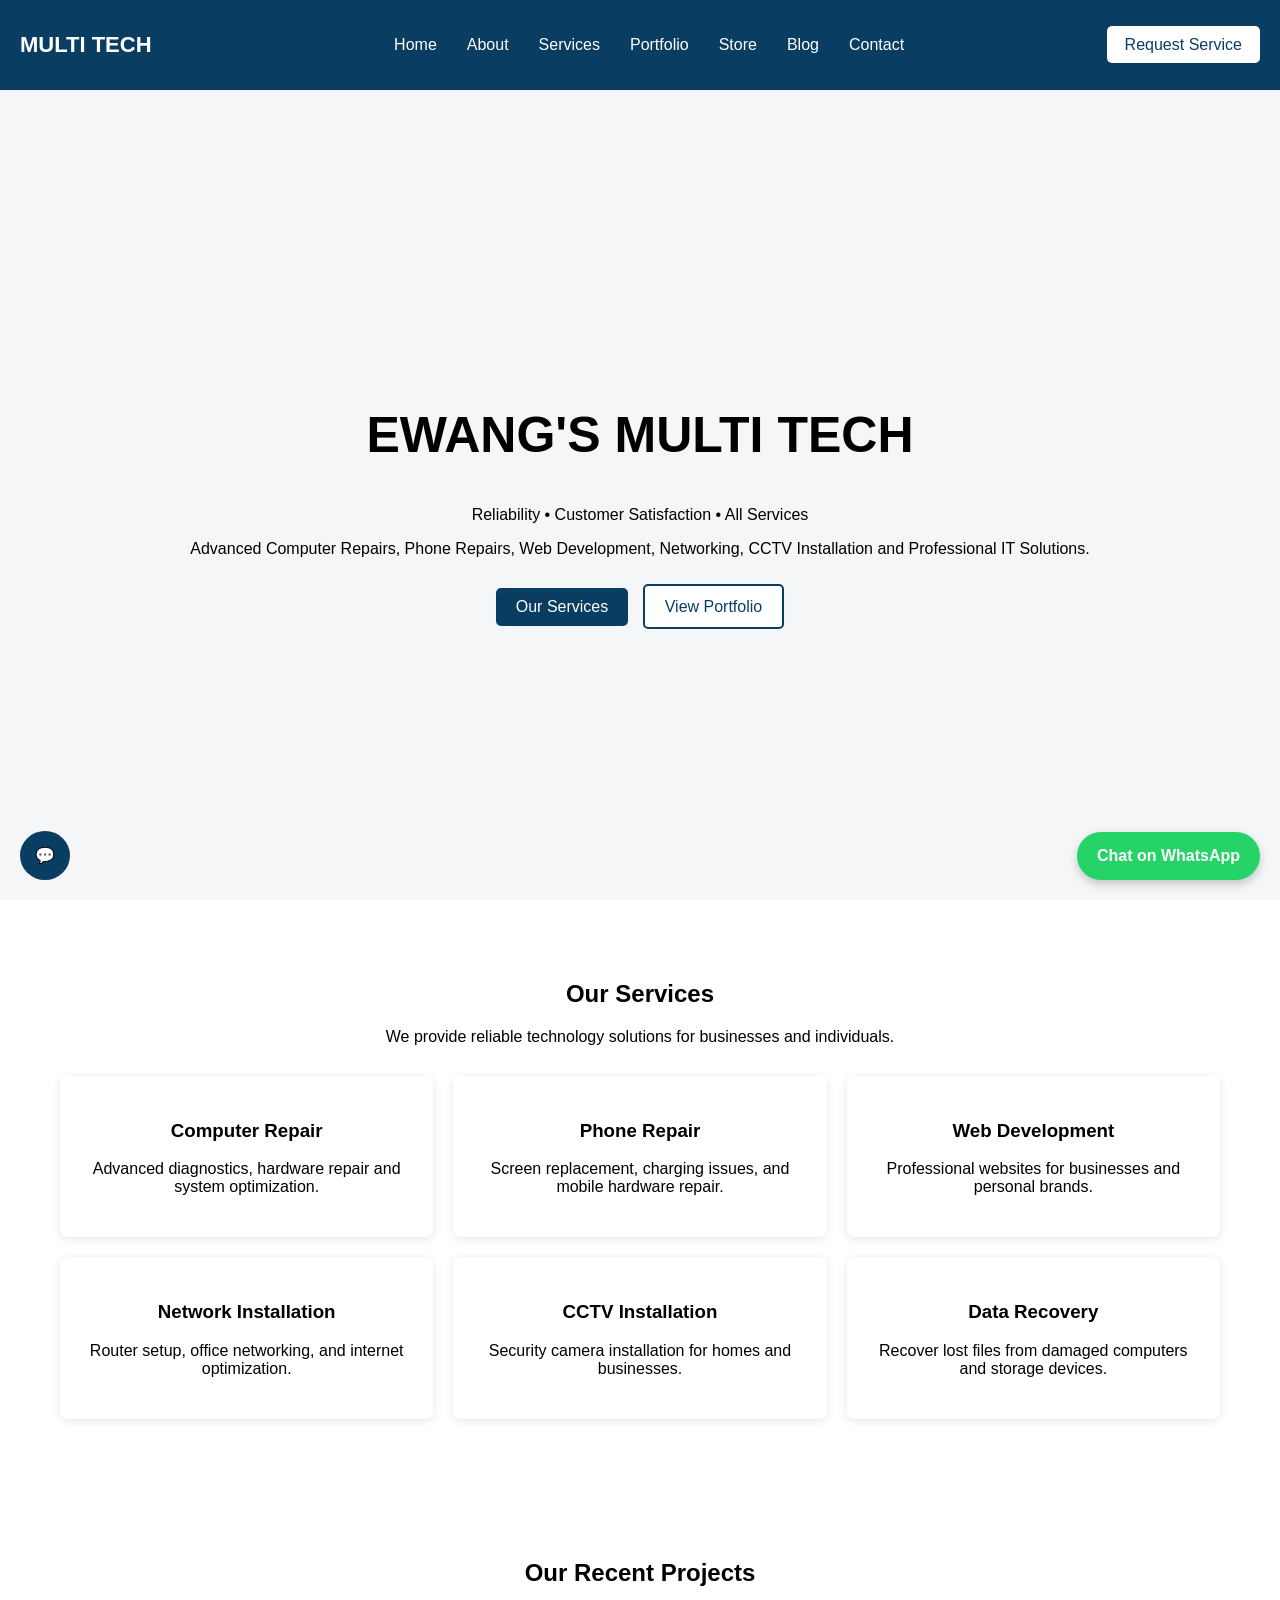
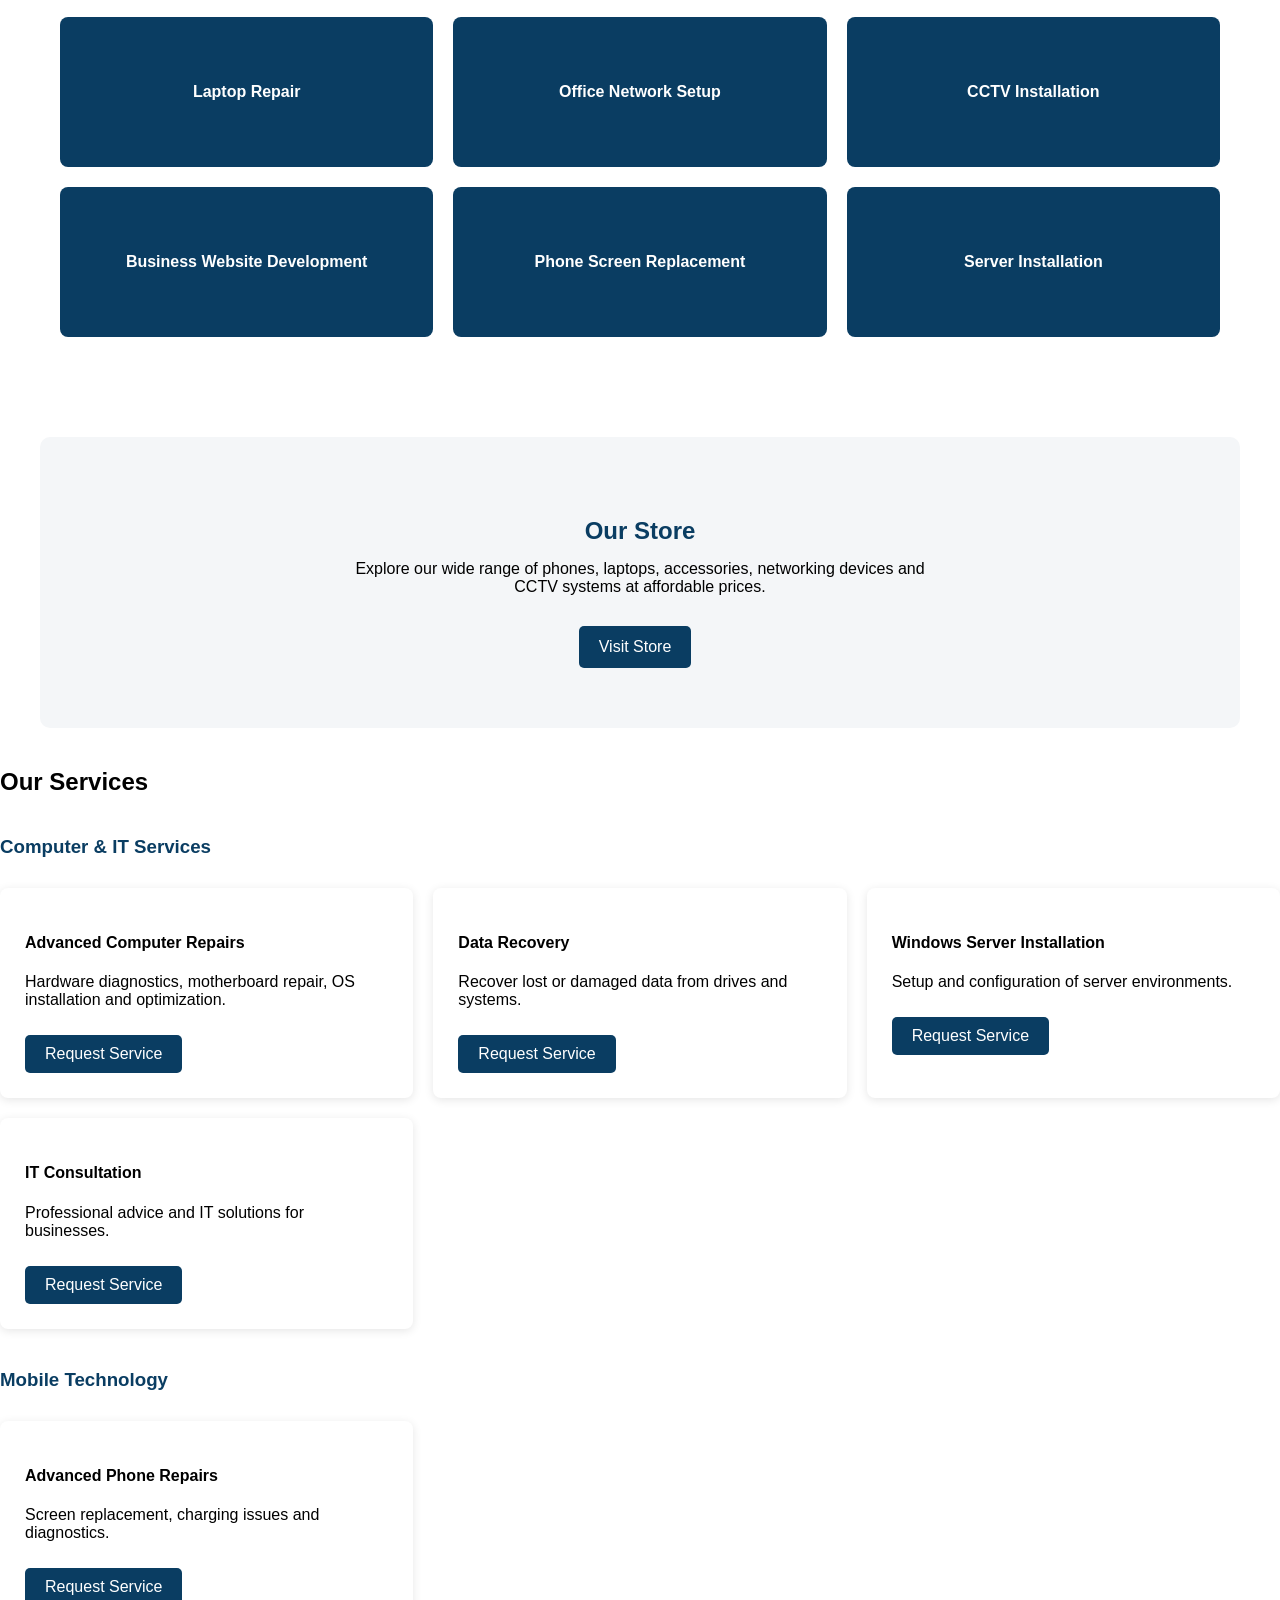
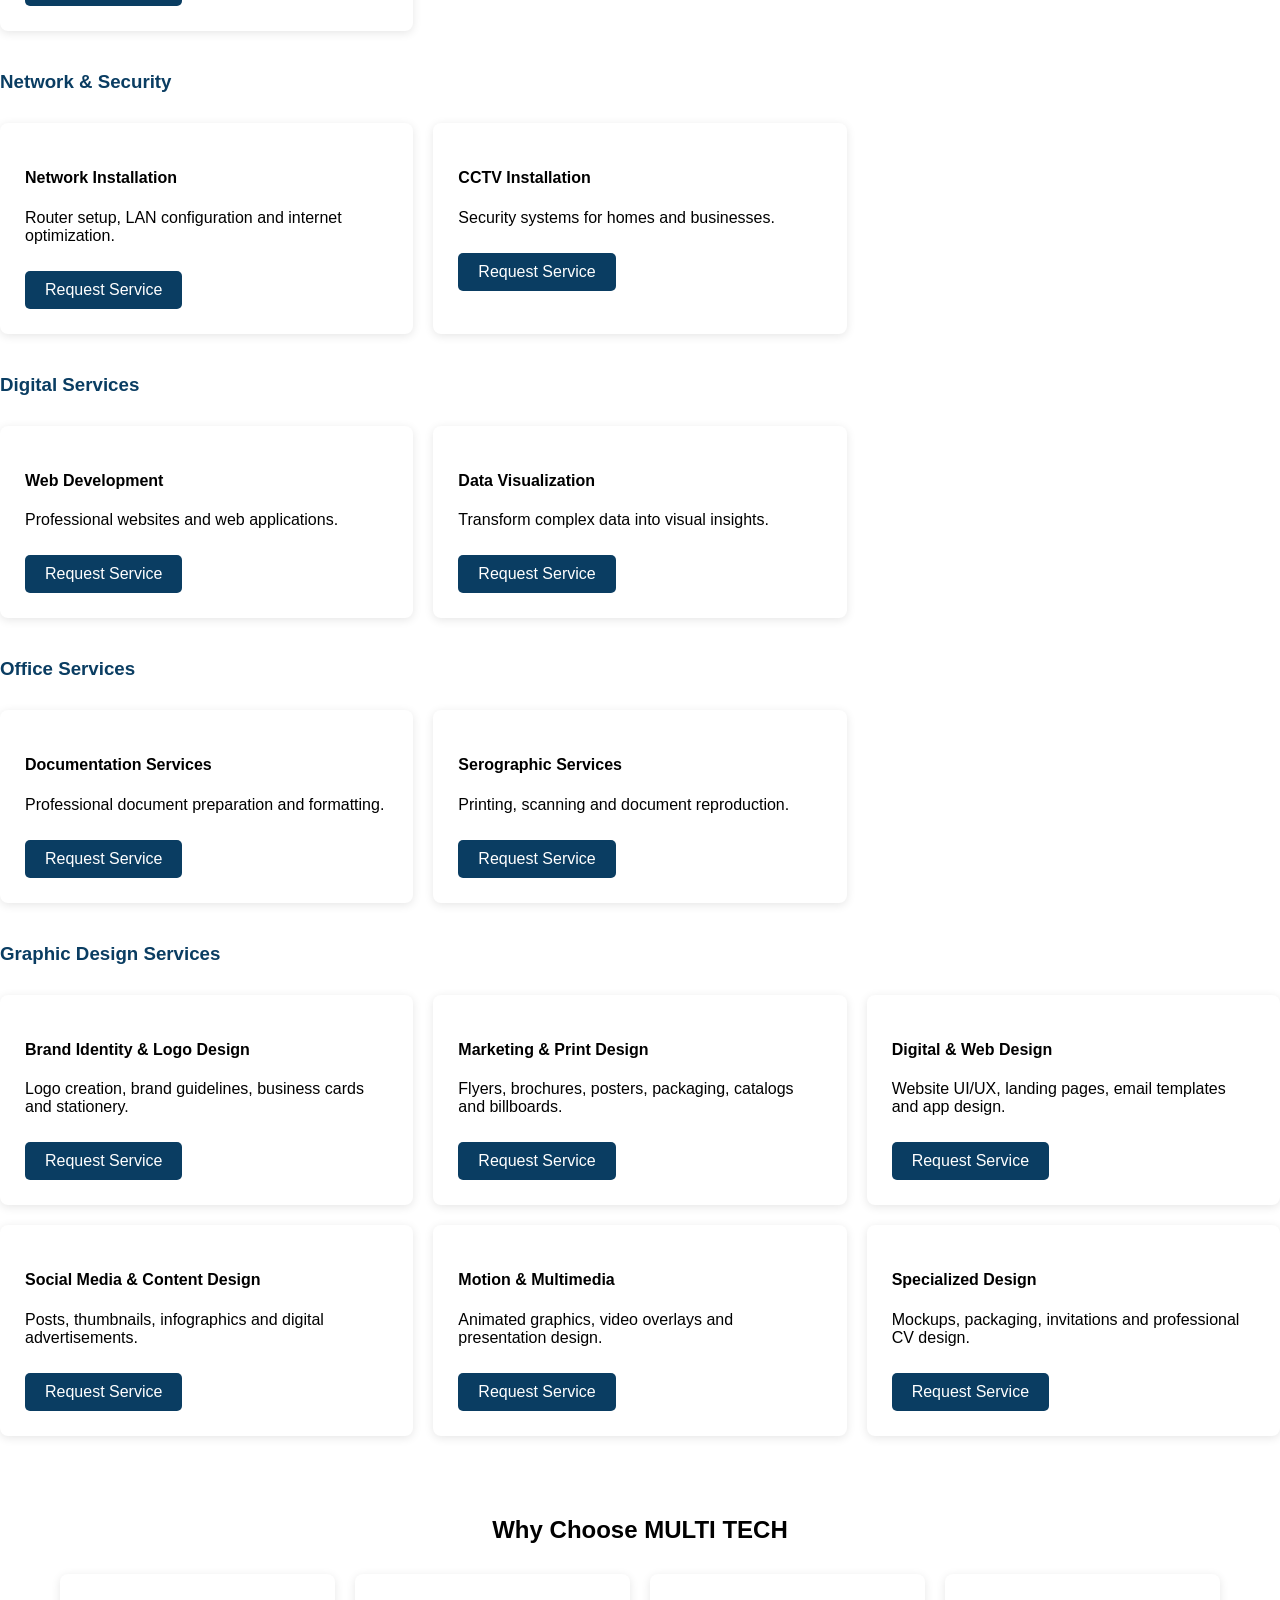
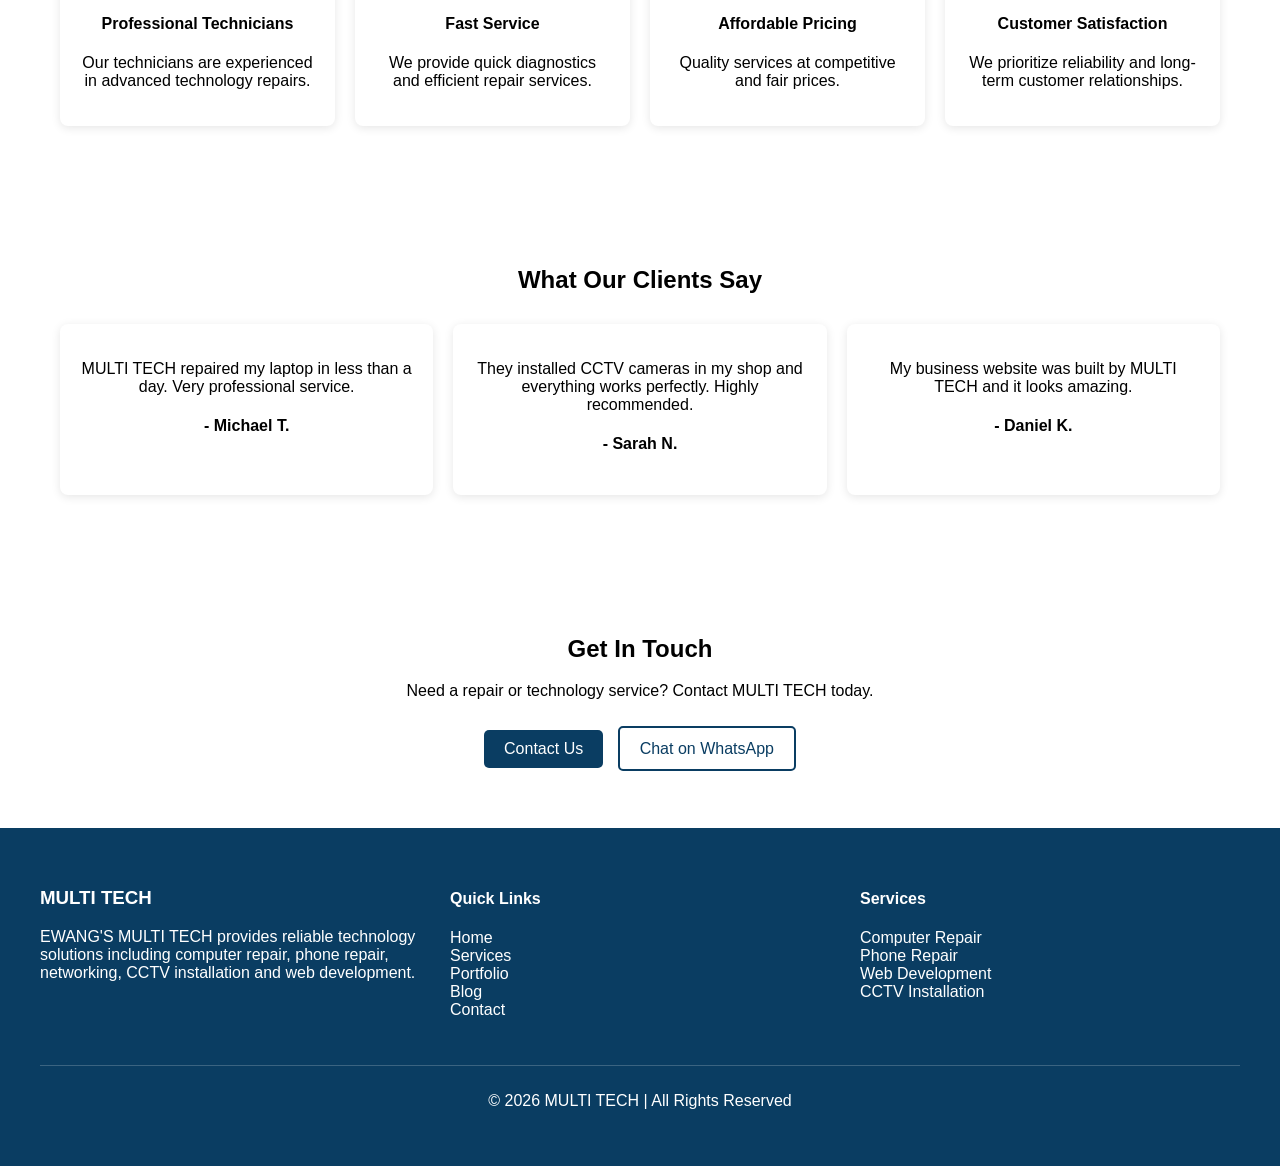
==== commit 142c0b49: "Update index.html" ====
--- a/index.html
+++ b/index.html
@@ -1,88 +1,510 @@
 <!DOCTYPE html>
 <html lang="en">
+
 <head>
+
     <meta charset="UTF-8">
     <meta name="viewport" content="width=device-width, initial-scale=1.0">
+
     <title>MULTI TECH | EWANG'S MULTI TECH</title>
+
+    <!-- CSS LINK -->
     <link rel="stylesheet" href="css/style.css">
-    <link rel="stylesheet" href="css/responsive.css">
+
+    <!-- Mobile Responsive-->
+     <link rel="stylesheet" href="css/responsive.css">
+
+
 </head>
+
 <body>
+
+
     <header>
+
+
         <nav class="navbar">
-            <div class="logo">MULTI TECH</div>
-            <ul class="nav-links">
+    <div class="logo">MULTI TECH</div>
+
+    <ul class="nav-links">
+        <li><a href="index.html">Home</a></li>
+        <li><a href="about.html">About</a></li>
+        <li><a href="services.html">Services</a></li>
+        <li><a href="portfolio.html">Portfolio</a></li>
+        <li><a href="store.html">Store</a></li>
+        <li><a href="blog.html">Blog</a></li>
+        <li><a href="contact.html">Contact</a></li>
+    </ul>
+
+    <div class="cta">
+        <a href="contact.html">Request Service</a>
+    </div>
+</nav>
+    </header>
+        <section class="hero">
+
+            <div class="hero-content">
+        
+                <h1>EWANG'S MULTI TECH</h1>
+        
+                <p>
+                    Reliability • Customer Satisfaction • All Services
+                </p>
+        
+                <p>
+                    Advanced Computer Repairs, Phone Repairs,
+                    Web Development, Networking, CCTV Installation
+                    and Professional IT Solutions.
+                </p>
+        
+                <div class="hero-buttons">
+        
+                    <a href="services.html" class="btn-primary">
+                        Our Services
+                    </a>
+        
+                    <a href="portfolio.html" class="btn-secondary">
+                        View Portfolio
+                    </a>
+        
+                </div>
+        
+            </div>
+        
+        </section>
+
+
+        <!--Add the Services Section
+Open:
+index.html
+Scroll below the Hero section, then add this code.--->
+        
+        <section class="services">
+
+            <h2>Our Services</h2>
+            <p class="section-intro">
+                We provide reliable technology solutions for businesses and individuals.
+            </p>
+        
+            <div class="services-container">
+        
+                <div class="service-card">
+                    <h3>Computer Repair</h3>
+                    <p>Advanced diagnostics, hardware repair and system optimization.</p>
+                </div>
+        
+                <div class="service-card">
+                    <h3>Phone Repair</h3>
+                    <p>Screen replacement, charging issues, and mobile hardware repair.</p>
+                </div>
+        
+                <div class="service-card">
+                    <h3>Web Development</h3>
+                    <p>Professional websites for businesses and personal brands.</p>
+                </div>
+        
+                <div class="service-card">
+                    <h3>Network Installation</h3>
+                    <p>Router setup, office networking, and internet optimization.</p>
+                </div>
+        
+                <div class="service-card">
+                    <h3>CCTV Installation</h3>
+                    <p>Security camera installation for homes and businesses.</p>
+                </div>
+        
+                <div class="service-card">
+                    <h3>Data Recovery</h3>
+                    <p>Recover lost files from damaged computers and storage devices.</p>
+                </div>
+        
+            </div>
+        
+        </section>
+
+<!---Add the Portfolio Section
+
+Still in index.html, add this below the Services section.---->
+
+
+        <section class="portfolio">
+
+            <h2>Our Recent Projects</h2>
+        
+            <div class="portfolio-container">
+        
+                <div class="project-card">
+                    <h4>Laptop Repair</h4>
+                </div>
+        
+                <div class="project-card">
+                    <h4>Office Network Setup</h4>
+                </div>
+        
+                <div class="project-card">
+                    <h4>CCTV Installation</h4>
+                </div>
+        
+                <div class="project-card">
+                    <h4>Business Website Development</h4>
+                </div>
+        
+                <div class="project-card">
+                    <h4>Phone Screen Replacement</h4>
+                </div>
+        
+                <div class="project-card">
+                    <h4>Server Installation</h4>
+                </div>
+        
+            </div>
+        
+        </section>
+
+
+        <!---STORE/PRODUCTS-->
+        <section class="store-preview fade-in">
+
+    <h2>Our Store</h2>
+
+    <p>
+        Explore our wide range of phones, laptops, accessories,
+        networking devices and CCTV systems at affordable prices.
+    </p>
+
+    <a href="store.html" class="btn-primary">Visit Store</a>
+
+</section>
+
+
+
+<!---Sevice Categories Section-->
+
+<section class="services-page">
+
+<h2>Our Services</h2>
+
+<!-- COMPUTER & IT -->
+
+<h3>Computer & IT Services</h3>
+<div class="services-container">
+
+<div class="service-card">
+<h4>Advanced Computer Repairs</h4>
+<p>Hardware diagnostics, motherboard repair, OS installation and optimization.</p>
+<a href="contact.html" class="btn-primary">Request Service</a>
+</div>
+
+<div class="service-card">
+<h4>Data Recovery</h4>
+<p>Recover lost or damaged data from drives and systems.</p>
+<a href="contact.html" class="btn-primary">Request Service</a>
+</div>
+
+<div class="service-card">
+<h4>Windows Server Installation</h4>
+<p>Setup and configuration of server environments.</p>
+<a href="contact.html" class="btn-primary">Request Service</a>
+</div>
+
+<div class="service-card">
+<h4>IT Consultation</h4>
+<p>Professional advice and IT solutions for businesses.</p>
+<a href="contact.html" class="btn-primary">Request Service</a>
+</div>
+
+</div>
+
+<!-- MOBILE TECHNOLOGY -->
+
+<h3>Mobile Technology</h3>
+<div class="services-container">
+
+<div class="service-card">
+<h4>Advanced Phone Repairs</h4>
+<p>Screen replacement, charging issues and diagnostics.</p>
+<a href="contact.html" class="btn-primary">Request Service</a>
+</div>
+
+</div>
+
+<!-- NETWORK & SECURITY -->
+
+<h3>Network & Security</h3>
+<div class="services-container">
+
+<div class="service-card">
+<h4>Network Installation</h4>
+<p>Router setup, LAN configuration and internet optimization.</p>
+<a href="contact.html" class="btn-primary">Request Service</a>
+</div>
+
+<div class="service-card">
+<h4>CCTV Installation</h4>
+<p>Security systems for homes and businesses.</p>
+<a href="contact.html" class="btn-primary">Request Service</a>
+</div>
+
+</div>
+
+<!-- DIGITAL SERVICES -->
+
+<h3>Digital Services</h3>
+<div class="services-container">
+
+<div class="service-card">
+<h4>Web Development</h4>
+<p>Professional websites and web applications.</p>
+<a href="contact.html" class="btn-primary">Request Service</a>
+</div>
+
+<div class="service-card">
+<h4>Data Visualization</h4>
+<p>Transform complex data into visual insights.</p>
+<a href="contact.html" class="btn-primary">Request Service</a>
+</div>
+
+</div>
+
+<!-- OFFICE SERVICES -->
+
+<h3>Office Services</h3>
+<div class="services-container">
+
+<div class="service-card">
+<h4>Documentation Services</h4>
+<p>Professional document preparation and formatting.</p>
+<a href="contact.html" class="btn-primary">Request Service</a>
+</div>
+
+<div class="service-card">
+<h4>Serographic Services</h4>
+<p>Printing, scanning and document reproduction.</p>
+<a href="contact.html" class="btn-primary">Request Service</a>
+</div>
+
+</div>
+
+<!-- GRAPHIC DESIGN SERVICES -->
+
+<h3>Graphic Design Services</h3>
+<div class="services-container">
+
+<div class="service-card">
+<h4>Brand Identity & Logo Design</h4>
+<p>Logo creation, brand guidelines, business cards and stationery.</p>
+<a href="contact.html" class="btn-primary">Request Service</a>
+</div>
+
+<div class="service-card">
+<h4>Marketing & Print Design</h4>
+<p>Flyers, brochures, posters, packaging, catalogs and billboards.</p>
+<a href="contact.html" class="btn-primary">Request Service</a>
+</div>
+
+<div class="service-card">
+<h4>Digital & Web Design</h4>
+<p>Website UI/UX, landing pages, email templates and app design.</p>
+<a href="contact.html" class="btn-primary">Request Service</a>
+</div>
+
+<div class="service-card">
+<h4>Social Media & Content Design</h4>
+<p>Posts, thumbnails, infographics and digital advertisements.</p>
+<a href="contact.html" class="btn-primary">Request Service</a>
+</div>
+
+<div class="service-card">
+<h4>Motion & Multimedia</h4>
+<p>Animated graphics, video overlays and presentation design.</p>
+<a href="contact.html" class="btn-primary">Request Service</a>
+</div>
+
+<div class="service-card">
+<h4>Specialized Design</h4>
+<p>Mockups, packaging, invitations and professional CV design.</p>
+<a href="contact.html" class="btn-primary">Request Service</a>
+</div>
+
+</div>
+
+</section>
+
+
+
+
+<!---This builds trust with visitors. 
+Add this below the Portfolio section--->
+
+<section class="why-us">
+
+    <h2>Why Choose MULTI TECH</h2>
+
+    <div class="why-container">
+
+        <div class="why-box">
+            <h4>Professional Technicians</h4>
+            <p>Our technicians are experienced in advanced technology repairs.</p>
+        </div>
+
+        <div class="why-box">
+            <h4>Fast Service</h4>
+            <p>We provide quick diagnostics and efficient repair services.</p>
+        </div>
+
+        <div class="why-box">
+            <h4>Affordable Pricing</h4>
+            <p>Quality services at competitive and fair prices.</p>
+        </div>
+
+        <div class="why-box">
+            <h4>Customer Satisfaction</h4>
+            <p>We prioritize reliability and long-term customer relationships.</p>
+        </div>
+
+    </div>
+
+</section>
+
+<!------Add Testimonials Section
+Scroll below the “Why Choose Us” section and add this.-->
+
+<section class="testimonials">
+
+    <h2>What Our Clients Say</h2>
+
+    <div class="testimonial-container">
+
+        <div class="testimonial-card">
+            <p>
+                MULTI TECH repaired my laptop in less than a day.
+                Very professional service.
+            </p>
+            <h4>- Michael T.</h4>
+        </div>
+
+        <div class="testimonial-card">
+            <p>
+                They installed CCTV cameras in my shop and everything
+                works perfectly. Highly recommended.
+            </p>
+            <h4>- Sarah N.</h4>
+        </div>
+
+        <div class="testimonial-card">
+            <p>
+                My business website was built by MULTI TECH and
+                it looks amazing.
+            </p>
+            <h4>- Daniel K.</h4>
+        </div>
+
+    </div>
+
+</section>
+
+<!-------Add Contact Preview Section
+This encourages visitors to contact your business quickly.
+Add this below testimonials.-->
+
+<section class="contact-preview">
+
+    <h2>Get In Touch</h2>
+
+    <p>
+        Need a repair or technology service? Contact MULTI TECH today.
+    </p>
+
+    <div class="contact-buttons">
+
+        <a href="contact.html" class="btn-primary">Contact Us</a>
+
+        <a href="https://wa.me/237674200065" class="btn-secondary" target="_blank">
+            Chat on WhatsApp
+        </a>
+
+    </div>
+
+</section>
+
+
+<!----Add Website Footer
+The footer appears on every page and contains important links.
+Add this at the bottom of index.html.-->
+
+<footer class="footer">
+
+    <div class="footer-container">
+
+        <div class="footer-about">
+            <h3>MULTI TECH</h3>
+            <p>
+                EWANG'S MULTI TECH provides reliable technology solutions
+                including computer repair, phone repair, networking,
+                CCTV installation and web development.
+            </p>
+        </div>
+
+        <div class="footer-links">
+            <h4>Quick Links</h4>
+            <ul>
                 <li><a href="index.html">Home</a></li>
-                <li><a href="about.html">About</a></li>
                 <li><a href="services.html">Services</a></li>
                 <li><a href="portfolio.html">Portfolio</a></li>
-                <li><a href="store.html">Store</a></li>
                 <li><a href="blog.html">Blog</a></li>
                 <li><a href="contact.html">Contact</a></li>
             </ul>
-            <div class="cta">
-                <a href="contact.html">Request Service</a>
-            </div>
-        </nav>
-    </header>
-
-    <main>
-        <!-- Hero Section -->
-        <section class="hero">
-            <div class="hero-content">
-                <h1>EWANG'S MULTI TECH</h1>
-                <p>Reliability • Customer Satisfaction • All Services</p>
-                <p>Advanced Computer Repairs, Phone Repairs, Web Development, Networking, CCTV Installation and Professional IT Solutions.</p>
-                <div class="hero-buttons">
-                    <a href="services.html" class="btn-primary">Our Services</a>
-                    <a href="portfolio.html" class="btn-secondary">View Portfolio</a>
-                </div>
-            </div>
-        </section>
-
-        <!-- Services Section (REMOVED DUPLICATE) -->
-        <section class="services-page">
-            <h2>Our Services</h2>
-            <!-- ...existing service categories... -->
-        </section>
-
-        <!-- Portfolio Section -->
-        <section class="portfolio">
-            <!-- ...existing portfolio content... -->
-        </section>
-
-        <!-- Store Preview -->
-        <section class="store-preview fade-in">
-            <!-- ...existing store content... -->
-        </section>
-
-        <!-- Why Us Section -->
-        <section class="why-us">
-            <!-- ...existing content... -->
-        </section>
-
-        <!-- Testimonials -->
-        <section class="testimonials">
-            <!-- ...existing content... -->
-        </section>
-
-        <!-- Contact Preview -->
-        <section class="contact-preview">
-            <!-- ...existing content... -->
-        </section>
-    </main>
-
-    <footer class="footer">
-        <!-- ...existing footer... -->
-    </footer>
-
-    <!-- WhatsApp & Chat -->
-    <a href="https://wa.me/237674200065" class="whatsapp-float" target="_blank">Chat on WhatsApp</a>
-    <div class="chat-toggle">💬</div>
-    <div class="chatbox">
-        <!-- ...existing chatbox... -->
-    </div>
-
-    <script src="js/ai-assistant.js"></script>
+        </div>
+
+        <div class="footer-services">
+            <h4>Services</h4>
+            <ul>
+                <li>Computer Repair</li>
+                <li>Phone Repair</li>
+                <li>Web Development</li>
+                <li>CCTV Installation</li>
+            </ul>
+        </div>
+
+    </div>
+
+    <div class="footer-bottom">
+        <p>© 2026 MULTI TECH | All Rights Reserved</p>
+    </div>
+
+</footer>
+
+
+<!-- WhatsApp Floating Button -->
+<a href="https://wa.me/237674200065" class="whatsapp-float" target="_blank">
+    Chat on WhatsApp
+</a>
+
+<!-- AI Chat Button -->
+<div class="chat-toggle">💬</div>
+
+<!-- Chatbox -->
+<div class="chatbox">
+
+    <div class="chat-header">
+        MULTI TECH Assistant
+    </div>
+
+    <div class="chat-body" id="chat-body">
+        <p><strong>Assistant:</strong> Hello! How can I help you?</p>
+    </div>
+
+    <div class="chat-input">
+        <input type="text" id="user-input" placeholder="Type your message...">
+        <button onclick="sendMessage()">Send</button>
+    </div>
+
+</div>
+
+<!-- AI link to JS -->
+<script src="js/ai-assistant.js"></script>
+
+
 </body>
+
 </html>
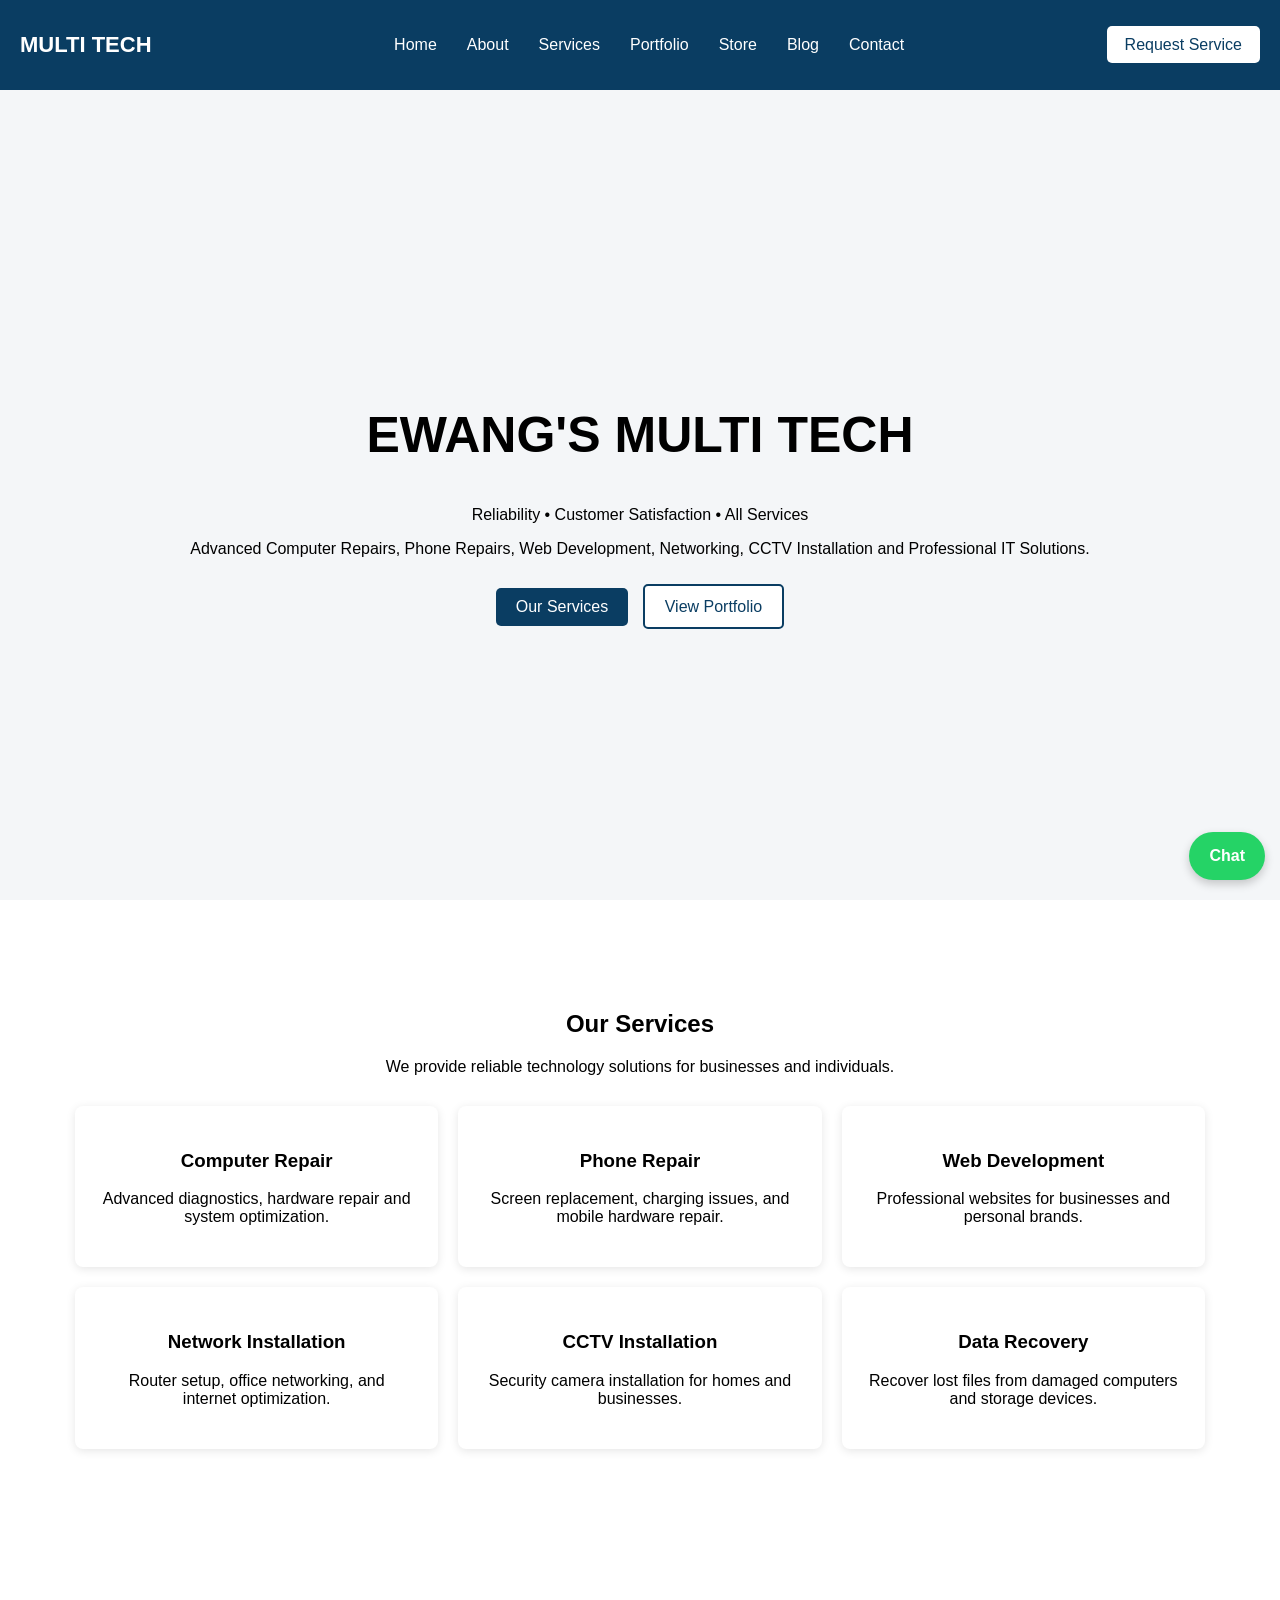
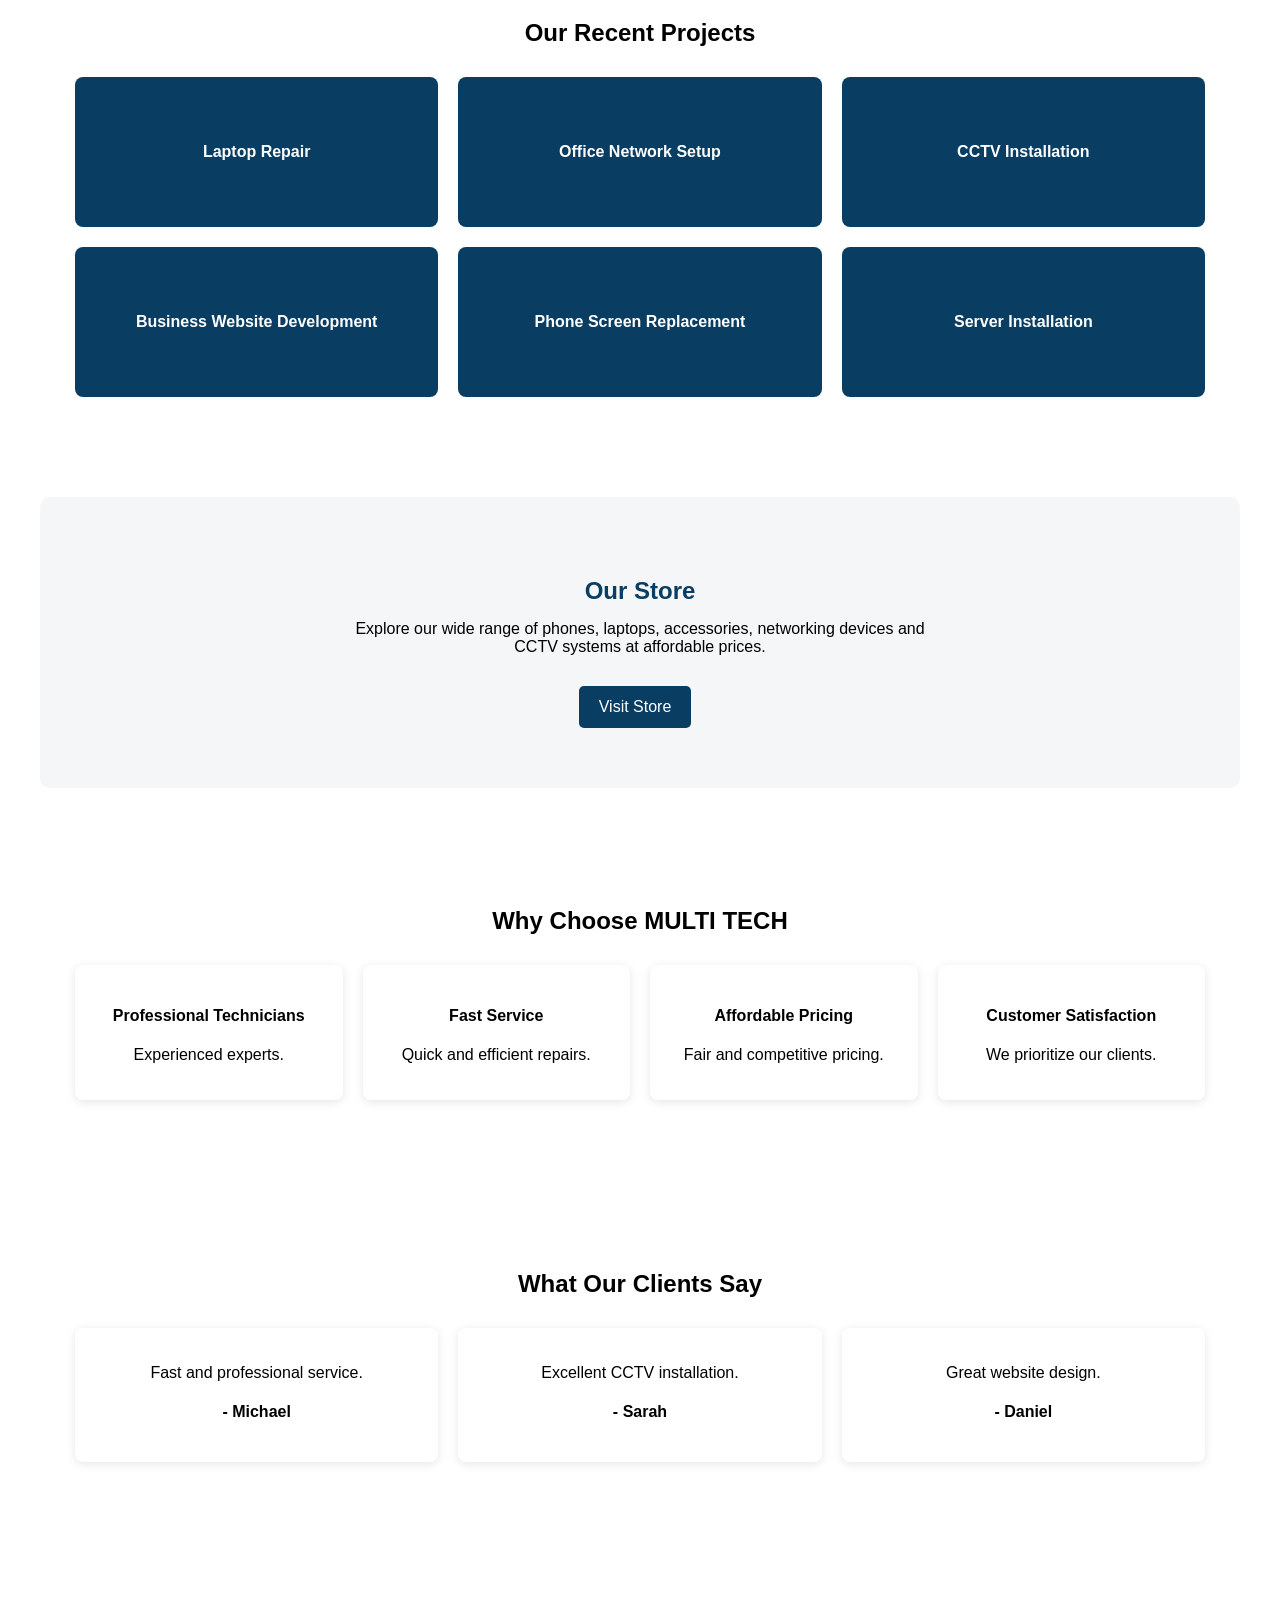
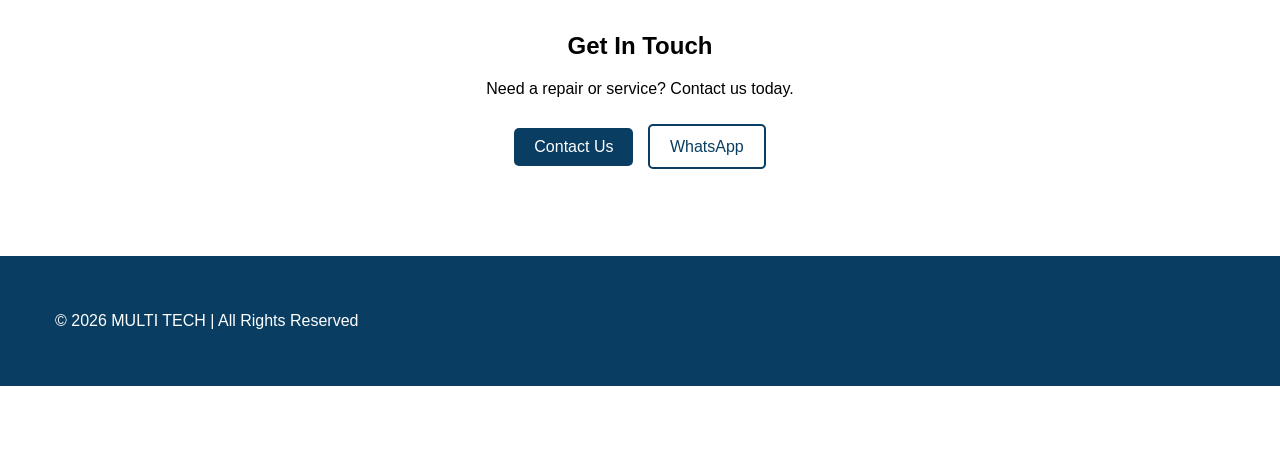
==== commit 88721925: "Update index.html" ====
--- a/index.html
+++ b/index.html
@@ -1,29 +1,22 @@
 <!DOCTYPE html>
 <html lang="en">
-
 <head>
 
-    <meta charset="UTF-8">
-    <meta name="viewport" content="width=device-width, initial-scale=1.0">
+<meta charset="UTF-8">
+<meta name="viewport" content="width=device-width, initial-scale=1.0">
 
-    <title>MULTI TECH | EWANG'S MULTI TECH</title>
+<title>MULTI TECH | EWANG'S MULTI TECH</title>
 
-    <!-- CSS LINK -->
-    <link rel="stylesheet" href="css/style.css">
-
-    <!-- Mobile Responsive-->
-     <link rel="stylesheet" href="css/responsive.css">
-
+<link rel="stylesheet" href="css/style.css">
+<link rel="stylesheet" href="css/responsive.css">
 
 </head>
 
 <body>
 
+<header>
+<nav class="navbar">
 
-    <header>
-
-
-        <nav class="navbar">
     <div class="logo">MULTI TECH</div>
 
     <ul class="nav-links">
@@ -39,472 +32,158 @@
     <div class="cta">
         <a href="contact.html">Request Service</a>
     </div>
+
 </nav>
-    </header>
-        <section class="hero">
+</header>
 
-            <div class="hero-content">
-        
-                <h1>EWANG'S MULTI TECH</h1>
-        
-                <p>
-                    Reliability • Customer Satisfaction • All Services
-                </p>
-        
-                <p>
-                    Advanced Computer Repairs, Phone Repairs,
-                    Web Development, Networking, CCTV Installation
-                    and Professional IT Solutions.
-                </p>
-        
-                <div class="hero-buttons">
-        
-                    <a href="services.html" class="btn-primary">
-                        Our Services
-                    </a>
-        
-                    <a href="portfolio.html" class="btn-secondary">
-                        View Portfolio
-                    </a>
-        
-                </div>
-        
-            </div>
-        
-        </section>
+<!-- HERO -->
+<section class="hero">
+<div class="container">
 
+    <div class="hero-content">
+        <h1>EWANG'S MULTI TECH</h1>
 
-        <!--Add the Services Section
-Open:
-index.html
-Scroll below the Hero section, then add this code.--->
-        
-        <section class="services">
+        <p>Reliability • Customer Satisfaction • All Services</p>
 
-            <h2>Our Services</h2>
-            <p class="section-intro">
-                We provide reliable technology solutions for businesses and individuals.
-            </p>
-        
-            <div class="services-container">
-        
-                <div class="service-card">
-                    <h3>Computer Repair</h3>
-                    <p>Advanced diagnostics, hardware repair and system optimization.</p>
-                </div>
-        
-                <div class="service-card">
-                    <h3>Phone Repair</h3>
-                    <p>Screen replacement, charging issues, and mobile hardware repair.</p>
-                </div>
-        
-                <div class="service-card">
-                    <h3>Web Development</h3>
-                    <p>Professional websites for businesses and personal brands.</p>
-                </div>
-        
-                <div class="service-card">
-                    <h3>Network Installation</h3>
-                    <p>Router setup, office networking, and internet optimization.</p>
-                </div>
-        
-                <div class="service-card">
-                    <h3>CCTV Installation</h3>
-                    <p>Security camera installation for homes and businesses.</p>
-                </div>
-        
-                <div class="service-card">
-                    <h3>Data Recovery</h3>
-                    <p>Recover lost files from damaged computers and storage devices.</p>
-                </div>
-        
-            </div>
-        
-        </section>
+        <p>
+            Advanced Computer Repairs, Phone Repairs,
+            Web Development, Networking, CCTV Installation
+            and Professional IT Solutions.
+        </p>
 
-<!---Add the Portfolio Section
+        <div class="hero-buttons">
+            <a href="services.html" class="btn-primary">Our Services</a>
+            <a href="portfolio.html" class="btn-secondary">View Portfolio</a>
+        </div>
+    </div>
 
-Still in index.html, add this below the Services section.---->
-
-
-        <section class="portfolio">
-
-            <h2>Our Recent Projects</h2>
-        
-            <div class="portfolio-container">
-        
-                <div class="project-card">
-                    <h4>Laptop Repair</h4>
-                </div>
-        
-                <div class="project-card">
-                    <h4>Office Network Setup</h4>
-                </div>
-        
-                <div class="project-card">
-                    <h4>CCTV Installation</h4>
-                </div>
-        
-                <div class="project-card">
-                    <h4>Business Website Development</h4>
-                </div>
-        
-                <div class="project-card">
-                    <h4>Phone Screen Replacement</h4>
-                </div>
-        
-                <div class="project-card">
-                    <h4>Server Installation</h4>
-                </div>
-        
-            </div>
-        
-        </section>
-
-
-        <!---STORE/PRODUCTS-->
-        <section class="store-preview fade-in">
-
-    <h2>Our Store</h2>
-
-    <p>
-        Explore our wide range of phones, laptops, accessories,
-        networking devices and CCTV systems at affordable prices.
-    </p>
-
-    <a href="store.html" class="btn-primary">Visit Store</a>
-
+</div>
 </section>
 
-
-
-<!---Sevice Categories Section-->
-
-<section class="services-page">
+<!-- SERVICES -->
+<section class="services">
+<div class="container">
 
 <h2>Our Services</h2>
+<p class="section-intro">
+We provide reliable technology solutions for businesses and individuals.
+</p>
 
-<!-- COMPUTER & IT -->
-
-<h3>Computer & IT Services</h3>
 <div class="services-container">
 
-<div class="service-card">
-<h4>Advanced Computer Repairs</h4>
-<p>Hardware diagnostics, motherboard repair, OS installation and optimization.</p>
-<a href="contact.html" class="btn-primary">Request Service</a>
-</div>
+<div class="service-card"><h3>Computer Repair</h3><p>Advanced diagnostics, hardware repair and system optimization.</p></div>
 
-<div class="service-card">
-<h4>Data Recovery</h4>
-<p>Recover lost or damaged data from drives and systems.</p>
-<a href="contact.html" class="btn-primary">Request Service</a>
-</div>
+<div class="service-card"><h3>Phone Repair</h3><p>Screen replacement, charging issues, and mobile hardware repair.</p></div>
 
-<div class="service-card">
-<h4>Windows Server Installation</h4>
-<p>Setup and configuration of server environments.</p>
-<a href="contact.html" class="btn-primary">Request Service</a>
-</div>
+<div class="service-card"><h3>Web Development</h3><p>Professional websites for businesses and personal brands.</p></div>
 
-<div class="service-card">
-<h4>IT Consultation</h4>
-<p>Professional advice and IT solutions for businesses.</p>
-<a href="contact.html" class="btn-primary">Request Service</a>
+<div class="service-card"><h3>Network Installation</h3><p>Router setup, office networking, and internet optimization.</p></div>
+
+<div class="service-card"><h3>CCTV Installation</h3><p>Security camera installation for homes and businesses.</p></div>
+
+<div class="service-card"><h3>Data Recovery</h3><p>Recover lost files from damaged computers and storage devices.</p></div>
+
 </div>
 
 </div>
+</section>
 
-<!-- MOBILE TECHNOLOGY -->
+<!-- PORTFOLIO -->
+<section class="portfolio">
+<div class="container">
 
-<h3>Mobile Technology</h3>
-<div class="services-container">
+<h2>Our Recent Projects</h2>
 
-<div class="service-card">
-<h4>Advanced Phone Repairs</h4>
-<p>Screen replacement, charging issues and diagnostics.</p>
-<a href="contact.html" class="btn-primary">Request Service</a>
+<div class="portfolio-container">
+<div class="project-card"><h4>Laptop Repair</h4></div>
+<div class="project-card"><h4>Office Network Setup</h4></div>
+<div class="project-card"><h4>CCTV Installation</h4></div>
+<div class="project-card"><h4>Business Website Development</h4></div>
+<div class="project-card"><h4>Phone Screen Replacement</h4></div>
+<div class="project-card"><h4>Server Installation</h4></div>
 </div>
 
 </div>
+</section>
 
-<!-- NETWORK & SECURITY -->
+<!-- STORE -->
+<section class="store-preview">
+<div class="container">
 
-<h3>Network & Security</h3>
-<div class="services-container">
+<h2>Our Store</h2>
+<p>
+Explore our wide range of phones, laptops, accessories,
+networking devices and CCTV systems at affordable prices.
+</p>
 
-<div class="service-card">
-<h4>Network Installation</h4>
-<p>Router setup, LAN configuration and internet optimization.</p>
-<a href="contact.html" class="btn-primary">Request Service</a>
+<a href="store.html" class="btn-primary">Visit Store</a>
+
 </div>
+</section>
 
-<div class="service-card">
-<h4>CCTV Installation</h4>
-<p>Security systems for homes and businesses.</p>
-<a href="contact.html" class="btn-primary">Request Service</a>
+<!-- WHY US -->
+<section class="why-us">
+<div class="container">
+
+<h2>Why Choose MULTI TECH</h2>
+
+<div class="why-container">
+<div class="why-box"><h4>Professional Technicians</h4><p>Experienced experts.</p></div>
+<div class="why-box"><h4>Fast Service</h4><p>Quick and efficient repairs.</p></div>
+<div class="why-box"><h4>Affordable Pricing</h4><p>Fair and competitive pricing.</p></div>
+<div class="why-box"><h4>Customer Satisfaction</h4><p>We prioritize our clients.</p></div>
 </div>
 
 </div>
+</section>
 
-<!-- DIGITAL SERVICES -->
+<!-- TESTIMONIALS -->
+<section class="testimonials">
+<div class="container">
 
-<h3>Digital Services</h3>
-<div class="services-container">
+<h2>What Our Clients Say</h2>
 
-<div class="service-card">
-<h4>Web Development</h4>
-<p>Professional websites and web applications.</p>
-<a href="contact.html" class="btn-primary">Request Service</a>
-</div>
-
-<div class="service-card">
-<h4>Data Visualization</h4>
-<p>Transform complex data into visual insights.</p>
-<a href="contact.html" class="btn-primary">Request Service</a>
+<div class="testimonial-container">
+<div class="testimonial-card"><p>Fast and professional service.</p><h4>- Michael</h4></div>
+<div class="testimonial-card"><p>Excellent CCTV installation.</p><h4>- Sarah</h4></div>
+<div class="testimonial-card"><p>Great website design.</p><h4>- Daniel</h4></div>
 </div>
 
 </div>
+</section>
 
-<!-- OFFICE SERVICES -->
+<!-- CONTACT -->
+<section class="contact-preview">
+<div class="container">
 
-<h3>Office Services</h3>
-<div class="services-container">
+<h2>Get In Touch</h2>
 
-<div class="service-card">
-<h4>Documentation Services</h4>
-<p>Professional document preparation and formatting.</p>
-<a href="contact.html" class="btn-primary">Request Service</a>
-</div>
+<p>Need a repair or service? Contact us today.</p>
 
-<div class="service-card">
-<h4>Serographic Services</h4>
-<p>Printing, scanning and document reproduction.</p>
-<a href="contact.html" class="btn-primary">Request Service</a>
+<div class="contact-buttons">
+<a href="contact.html" class="btn-primary">Contact Us</a>
+<a href="https://wa.me/237674200065" class="btn-secondary" target="_blank">WhatsApp</a>
 </div>
 
 </div>
+</section>
 
-<!-- GRAPHIC DESIGN SERVICES -->
+<!-- FOOTER -->
+<footer class="footer">
+<div class="container">
 
-<h3>Graphic Design Services</h3>
-<div class="services-container">
-
-<div class="service-card">
-<h4>Brand Identity & Logo Design</h4>
-<p>Logo creation, brand guidelines, business cards and stationery.</p>
-<a href="contact.html" class="btn-primary">Request Service</a>
-</div>
-
-<div class="service-card">
-<h4>Marketing & Print Design</h4>
-<p>Flyers, brochures, posters, packaging, catalogs and billboards.</p>
-<a href="contact.html" class="btn-primary">Request Service</a>
-</div>
-
-<div class="service-card">
-<h4>Digital & Web Design</h4>
-<p>Website UI/UX, landing pages, email templates and app design.</p>
-<a href="contact.html" class="btn-primary">Request Service</a>
-</div>
-
-<div class="service-card">
-<h4>Social Media & Content Design</h4>
-<p>Posts, thumbnails, infographics and digital advertisements.</p>
-<a href="contact.html" class="btn-primary">Request Service</a>
-</div>
-
-<div class="service-card">
-<h4>Motion & Multimedia</h4>
-<p>Animated graphics, video overlays and presentation design.</p>
-<a href="contact.html" class="btn-primary">Request Service</a>
-</div>
-
-<div class="service-card">
-<h4>Specialized Design</h4>
-<p>Mockups, packaging, invitations and professional CV design.</p>
-<a href="contact.html" class="btn-primary">Request Service</a>
-</div>
+<p>© 2026 MULTI TECH | All Rights Reserved</p>
 
 </div>
-
-</section>
-
-
-
-
-<!---This builds trust with visitors. 
-Add this below the Portfolio section--->
-
-<section class="why-us">
-
-    <h2>Why Choose MULTI TECH</h2>
-
-    <div class="why-container">
-
-        <div class="why-box">
-            <h4>Professional Technicians</h4>
-            <p>Our technicians are experienced in advanced technology repairs.</p>
-        </div>
-
-        <div class="why-box">
-            <h4>Fast Service</h4>
-            <p>We provide quick diagnostics and efficient repair services.</p>
-        </div>
-
-        <div class="why-box">
-            <h4>Affordable Pricing</h4>
-            <p>Quality services at competitive and fair prices.</p>
-        </div>
-
-        <div class="why-box">
-            <h4>Customer Satisfaction</h4>
-            <p>We prioritize reliability and long-term customer relationships.</p>
-        </div>
-
-    </div>
-
-</section>
-
-<!------Add Testimonials Section
-Scroll below the “Why Choose Us” section and add this.-->
-
-<section class="testimonials">
-
-    <h2>What Our Clients Say</h2>
-
-    <div class="testimonial-container">
-
-        <div class="testimonial-card">
-            <p>
-                MULTI TECH repaired my laptop in less than a day.
-                Very professional service.
-            </p>
-            <h4>- Michael T.</h4>
-        </div>
-
-        <div class="testimonial-card">
-            <p>
-                They installed CCTV cameras in my shop and everything
-                works perfectly. Highly recommended.
-            </p>
-            <h4>- Sarah N.</h4>
-        </div>
-
-        <div class="testimonial-card">
-            <p>
-                My business website was built by MULTI TECH and
-                it looks amazing.
-            </p>
-            <h4>- Daniel K.</h4>
-        </div>
-
-    </div>
-
-</section>
-
-<!-------Add Contact Preview Section
-This encourages visitors to contact your business quickly.
-Add this below testimonials.-->
-
-<section class="contact-preview">
-
-    <h2>Get In Touch</h2>
-
-    <p>
-        Need a repair or technology service? Contact MULTI TECH today.
-    </p>
-
-    <div class="contact-buttons">
-
-        <a href="contact.html" class="btn-primary">Contact Us</a>
-
-        <a href="https://wa.me/237674200065" class="btn-secondary" target="_blank">
-            Chat on WhatsApp
-        </a>
-
-    </div>
-
-</section>
-
-
-<!----Add Website Footer
-The footer appears on every page and contains important links.
-Add this at the bottom of index.html.-->
-
-<footer class="footer">
-
-    <div class="footer-container">
-
-        <div class="footer-about">
-            <h3>MULTI TECH</h3>
-            <p>
-                EWANG'S MULTI TECH provides reliable technology solutions
-                including computer repair, phone repair, networking,
-                CCTV installation and web development.
-            </p>
-        </div>
-
-        <div class="footer-links">
-            <h4>Quick Links</h4>
-            <ul>
-                <li><a href="index.html">Home</a></li>
-                <li><a href="services.html">Services</a></li>
-                <li><a href="portfolio.html">Portfolio</a></li>
-                <li><a href="blog.html">Blog</a></li>
-                <li><a href="contact.html">Contact</a></li>
-            </ul>
-        </div>
-
-        <div class="footer-services">
-            <h4>Services</h4>
-            <ul>
-                <li>Computer Repair</li>
-                <li>Phone Repair</li>
-                <li>Web Development</li>
-                <li>CCTV Installation</li>
-            </ul>
-        </div>
-
-    </div>
-
-    <div class="footer-bottom">
-        <p>© 2026 MULTI TECH | All Rights Reserved</p>
-    </div>
-
 </footer>
 
-
-<!-- WhatsApp Floating Button -->
+<!-- WhatsApp -->
 <a href="https://wa.me/237674200065" class="whatsapp-float" target="_blank">
-    Chat on WhatsApp
+Chat
 </a>
 
-<!-- AI Chat Button -->
-<div class="chat-toggle">💬</div>
-
-<!-- Chatbox -->
-<div class="chatbox">
-
-    <div class="chat-header">
-        MULTI TECH Assistant
-    </div>
-
-    <div class="chat-body" id="chat-body">
-        <p><strong>Assistant:</strong> Hello! How can I help you?</p>
-    </div>
-
-    <div class="chat-input">
-        <input type="text" id="user-input" placeholder="Type your message...">
-        <button onclick="sendMessage()">Send</button>
-    </div>
-
-</div>
-
-<!-- AI link to JS -->
 <script src="js/ai-assistant.js"></script>
 
 
 </body>
-
 </html>
--- a/css/style.css
+++ b/css/style.css
@@ -557,4 +557,59 @@
         width: 60px;
         height: 60px;
     }
+}
+
+/*FIXING ALL BELOW MARGINS ,SPACING,PADDING TO BE CONSISTENT ACROSS ALL PAGES*/
+
+/* GLOBAL SPACING FIX */
+.container,
+.products,
+.page-header,
+.contact,
+.section {
+    padding-left: 15px;
+    padding-right: 15px;
+}
+
+/* Limit text width for better readability */
+.page-header p,
+.contact p,
+.section p {
+    max-width: 600px;
+    margin: 0 auto;
+}
+
+/* Floating WhatsApp button */
+.whatsapp-float {
+    position: fixed;
+    bottom: 20px;
+    right: 15px;
+    z-index: 1000;
+}
+
+/* Prevent content from being hidden behind it */
+body {
+    padding-bottom: 80px;
+}
+
+@media (max-width: 768px) {
+
+    .cta-buttons {
+        display: flex;
+        flex-direction: column;
+        gap: 10px;
+    }
+
+    .cta-buttons a {
+        width: 100%;
+    }
+}
+
+.product-card,
+.contact-card {
+    margin-bottom: 15px;
+}
+
+section {
+    margin-bottom: 30px;
 }
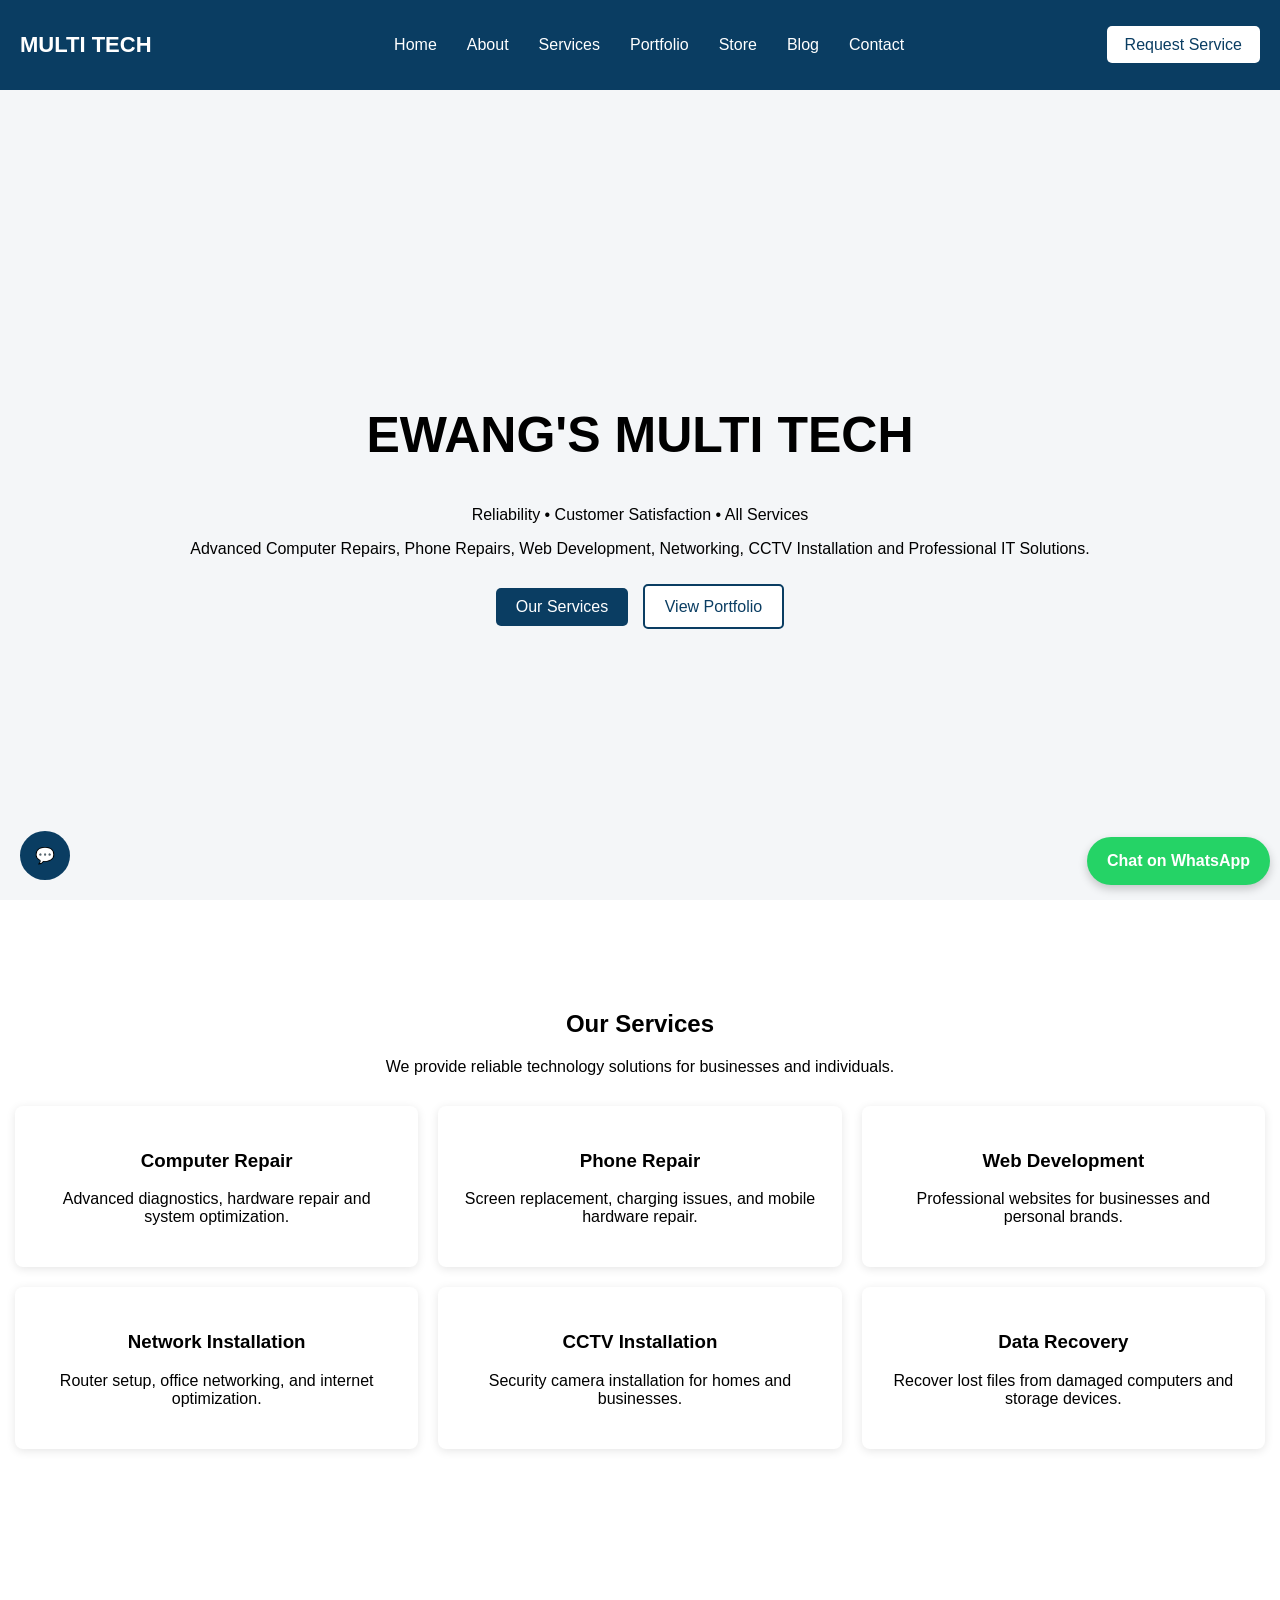
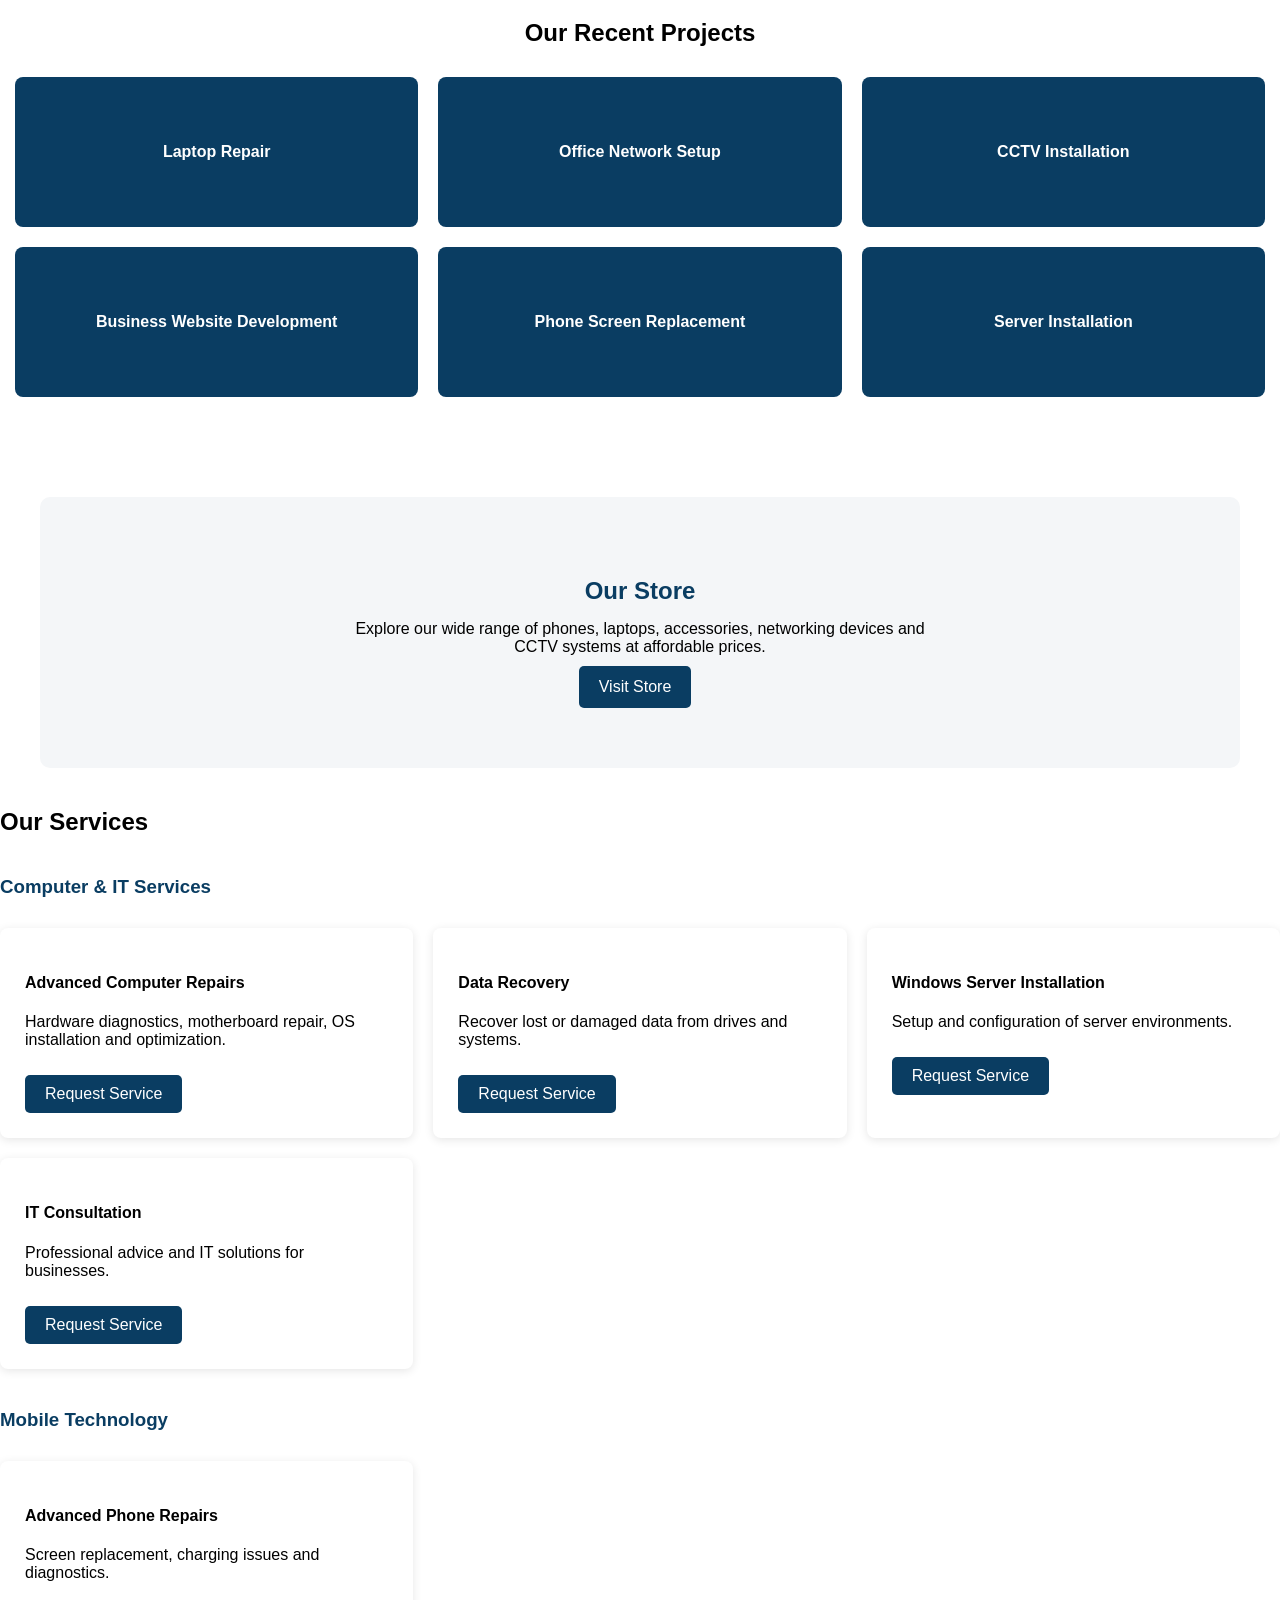
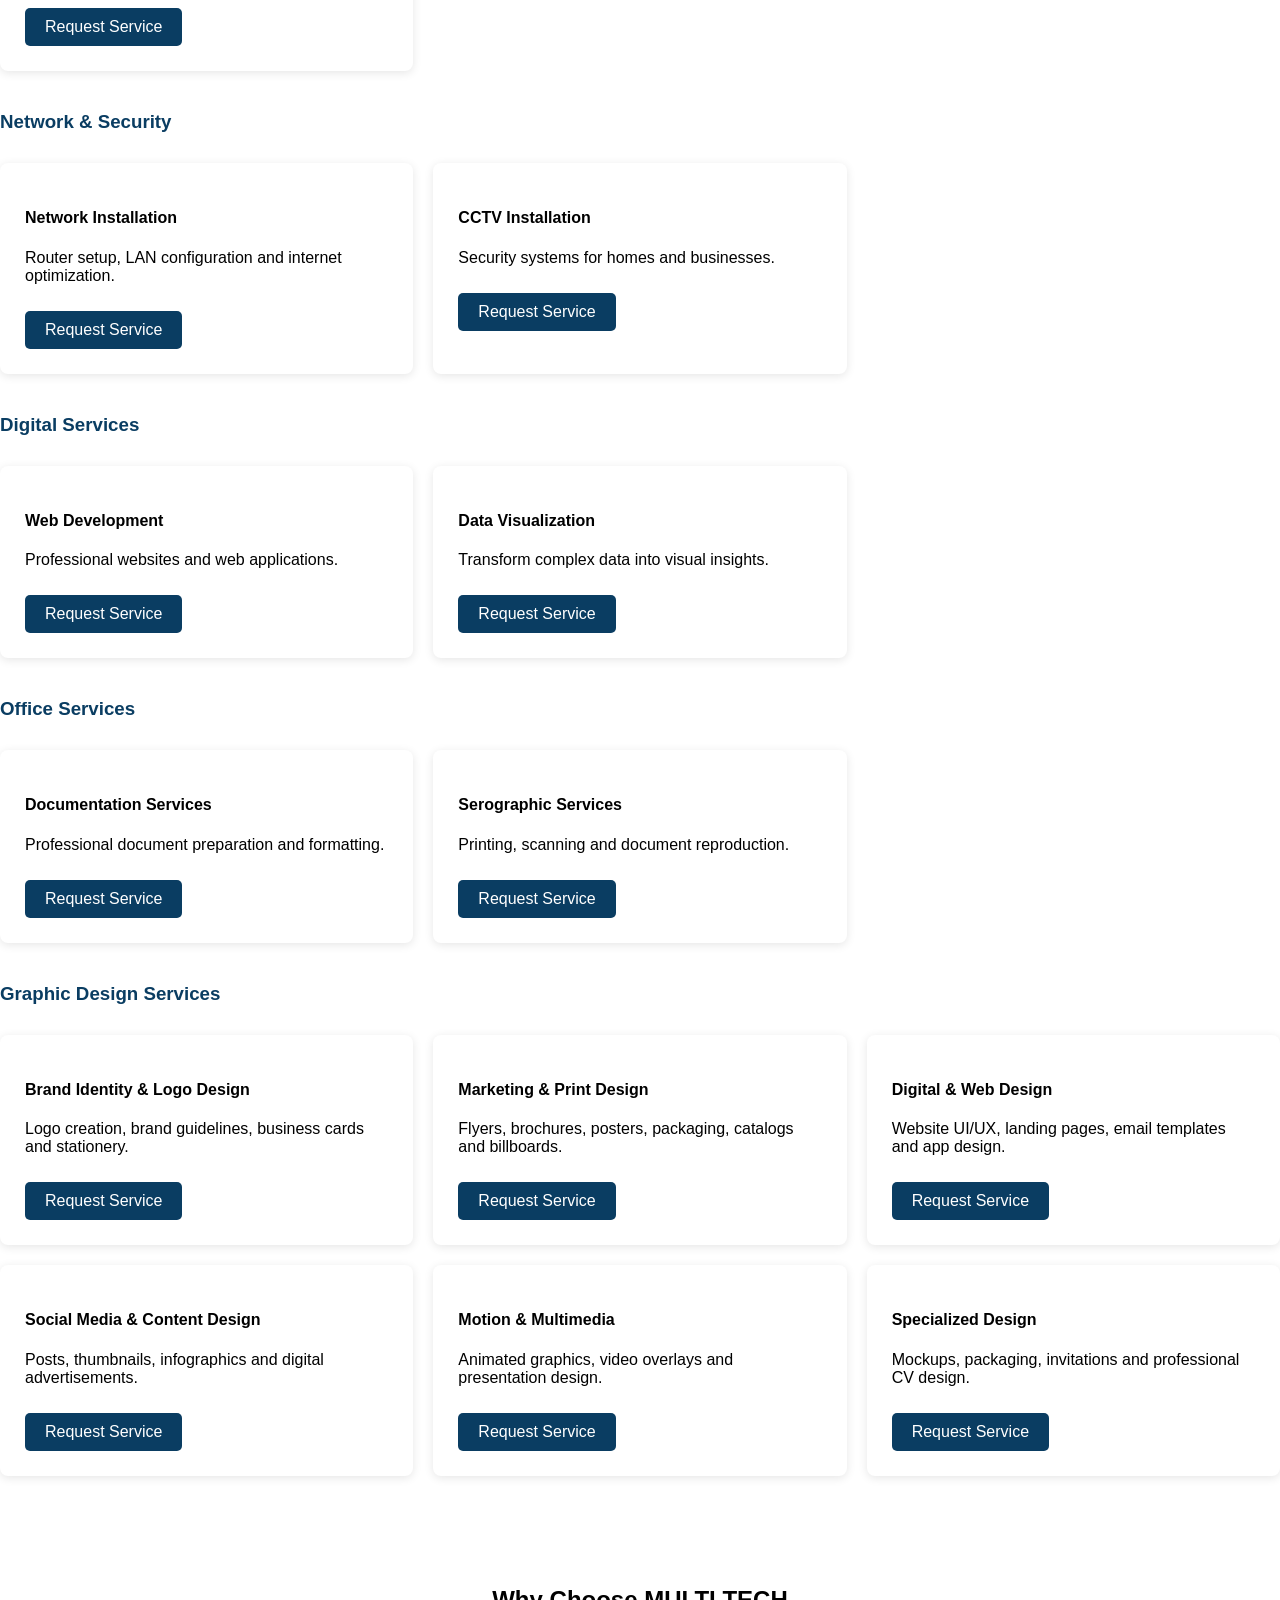
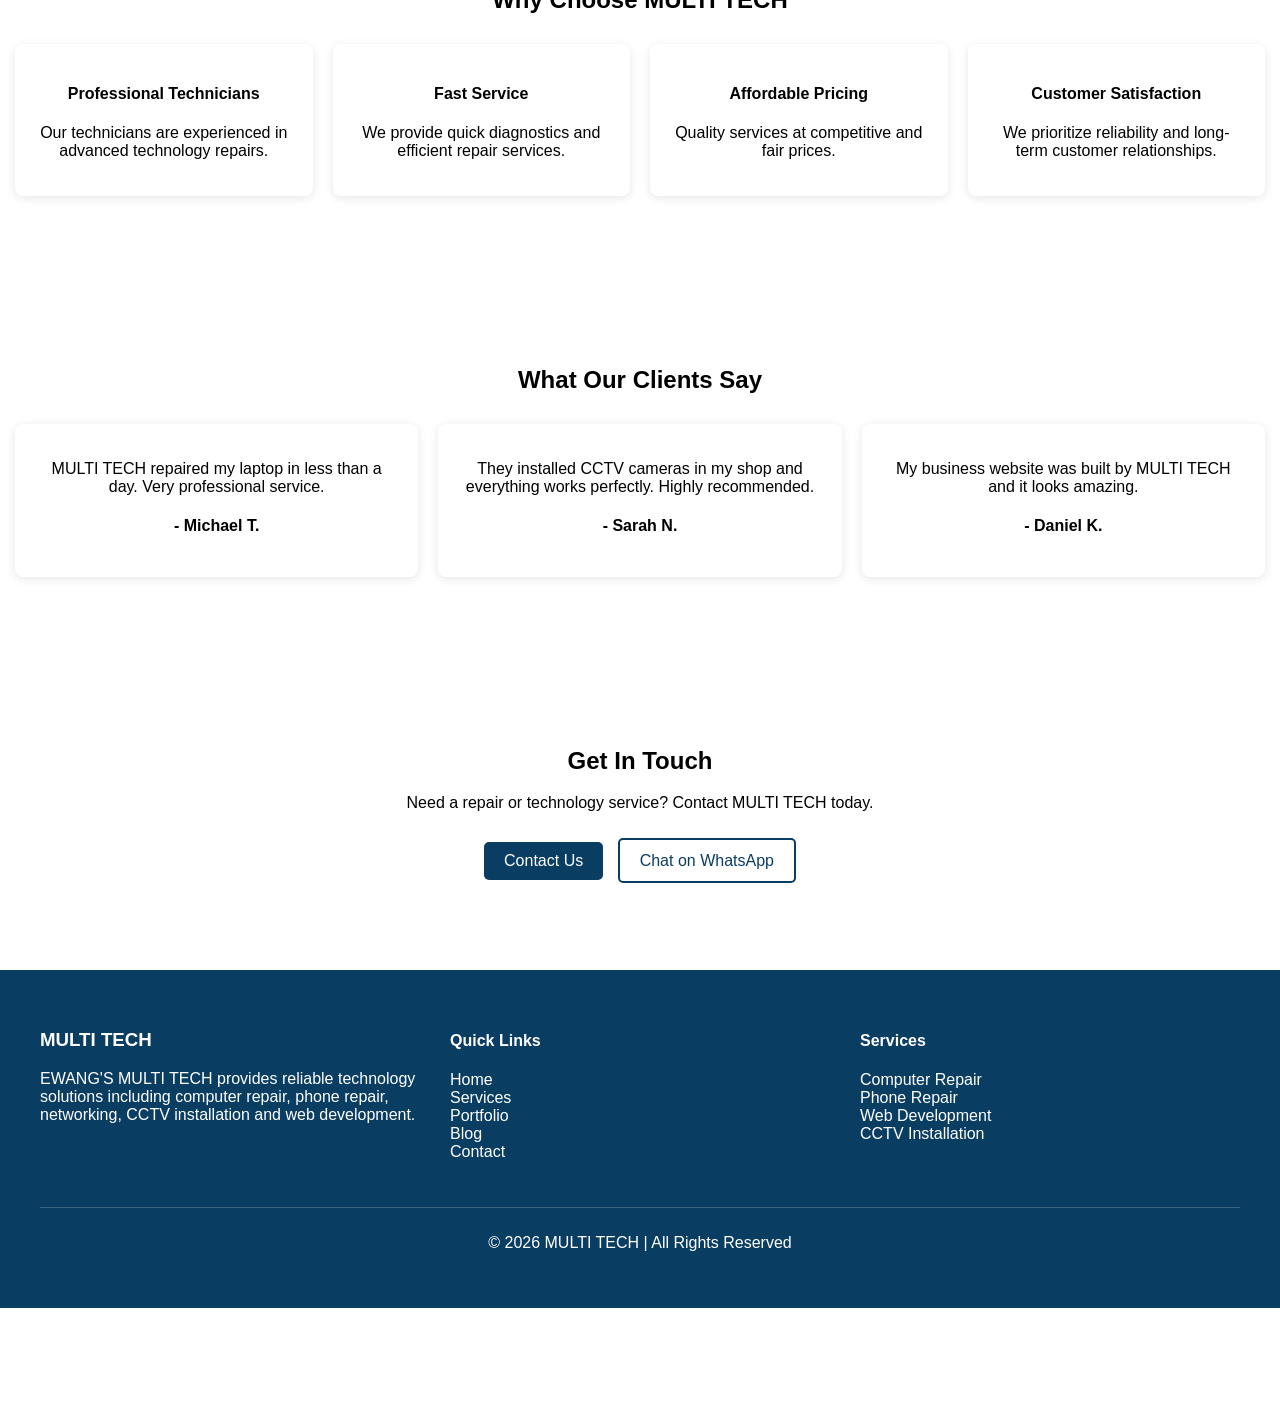
==== commit e9dac46a: "Update index.html" ====
--- a/index.html
+++ b/index.html
@@ -1,22 +1,29 @@
 <!DOCTYPE html>
 <html lang="en">
+
 <head>
 
-<meta charset="UTF-8">
-<meta name="viewport" content="width=device-width, initial-scale=1.0">
-
-<title>MULTI TECH | EWANG'S MULTI TECH</title>
-
-<link rel="stylesheet" href="css/style.css">
-<link rel="stylesheet" href="css/responsive.css">
+    <meta charset="UTF-8">
+    <meta name="viewport" content="width=device-width, initial-scale=1.0">
+
+    <title>MULTI TECH | EWANG'S MULTI TECH</title>
+
+    <!-- CSS LINK -->
+    <link rel="stylesheet" href="css/style.css">
+
+    <!-- Mobile Responsive-->
+     <link rel="stylesheet" href="css/responsive.css">
+
 
 </head>
 
 <body>
 
-<header>
-<nav class="navbar">
-
+
+    <header>
+
+
+        <nav class="navbar">
     <div class="logo">MULTI TECH</div>
 
     <ul class="nav-links">
@@ -32,158 +39,472 @@
     <div class="cta">
         <a href="contact.html">Request Service</a>
     </div>
-
 </nav>
-</header>
-
-<!-- HERO -->
-<section class="hero">
-<div class="container">
-
-    <div class="hero-content">
-        <h1>EWANG'S MULTI TECH</h1>
-
-        <p>Reliability • Customer Satisfaction • All Services</p>
-
-        <p>
-            Advanced Computer Repairs, Phone Repairs,
-            Web Development, Networking, CCTV Installation
-            and Professional IT Solutions.
-        </p>
-
-        <div class="hero-buttons">
-            <a href="services.html" class="btn-primary">Our Services</a>
-            <a href="portfolio.html" class="btn-secondary">View Portfolio</a>
-        </div>
-    </div>
-
-</div>
+    </header>
+        <section class="hero">
+
+            <div class="hero-content">
+        
+                <h1>EWANG'S MULTI TECH</h1>
+        
+                <p>
+                    Reliability • Customer Satisfaction • All Services
+                </p>
+        
+                <p>
+                    Advanced Computer Repairs, Phone Repairs,
+                    Web Development, Networking, CCTV Installation
+                    and Professional IT Solutions.
+                </p>
+        
+                <div class="hero-buttons">
+        
+                    <a href="services.html" class="btn-primary">
+                        Our Services
+                    </a>
+        
+                    <a href="portfolio.html" class="btn-secondary">
+                        View Portfolio
+                    </a>
+        
+                </div>
+        
+            </div>
+        
+        </section>
+
+
+        <!--Add the Services Section
+Open:
+index.html
+Scroll below the Hero section, then add this code.--->
+        
+        <section class="services">
+
+            <h2>Our Services</h2>
+            <p class="section-intro">
+                We provide reliable technology solutions for businesses and individuals.
+            </p>
+        
+            <div class="services-container">
+        
+                <div class="service-card">
+                    <h3>Computer Repair</h3>
+                    <p>Advanced diagnostics, hardware repair and system optimization.</p>
+                </div>
+        
+                <div class="service-card">
+                    <h3>Phone Repair</h3>
+                    <p>Screen replacement, charging issues, and mobile hardware repair.</p>
+                </div>
+        
+                <div class="service-card">
+                    <h3>Web Development</h3>
+                    <p>Professional websites for businesses and personal brands.</p>
+                </div>
+        
+                <div class="service-card">
+                    <h3>Network Installation</h3>
+                    <p>Router setup, office networking, and internet optimization.</p>
+                </div>
+        
+                <div class="service-card">
+                    <h3>CCTV Installation</h3>
+                    <p>Security camera installation for homes and businesses.</p>
+                </div>
+        
+                <div class="service-card">
+                    <h3>Data Recovery</h3>
+                    <p>Recover lost files from damaged computers and storage devices.</p>
+                </div>
+        
+            </div>
+        
+        </section>
+
+<!---Add the Portfolio Section
+
+Still in index.html, add this below the Services section.---->
+
+
+        <section class="portfolio">
+
+            <h2>Our Recent Projects</h2>
+        
+            <div class="portfolio-container">
+        
+                <div class="project-card">
+                    <h4>Laptop Repair</h4>
+                </div>
+        
+                <div class="project-card">
+                    <h4>Office Network Setup</h4>
+                </div>
+        
+                <div class="project-card">
+                    <h4>CCTV Installation</h4>
+                </div>
+        
+                <div class="project-card">
+                    <h4>Business Website Development</h4>
+                </div>
+        
+                <div class="project-card">
+                    <h4>Phone Screen Replacement</h4>
+                </div>
+        
+                <div class="project-card">
+                    <h4>Server Installation</h4>
+                </div>
+        
+            </div>
+        
+        </section>
+
+
+        <!---STORE/PRODUCTS-->
+        <section class="store-preview fade-in">
+
+    <h2>Our Store</h2>
+
+    <p>
+        Explore our wide range of phones, laptops, accessories,
+        networking devices and CCTV systems at affordable prices.
+    </p>
+
+    <a href="store.html" class="btn-primary">Visit Store</a>
+
 </section>
 
-<!-- SERVICES -->
-<section class="services">
-<div class="container">
+
+
+<!---Sevice Categories Section-->
+
+<section class="services-page">
 
 <h2>Our Services</h2>
-<p class="section-intro">
-We provide reliable technology solutions for businesses and individuals.
-</p>
-
+
+<!-- COMPUTER & IT -->
+
+<h3>Computer & IT Services</h3>
 <div class="services-container">
 
-<div class="service-card"><h3>Computer Repair</h3><p>Advanced diagnostics, hardware repair and system optimization.</p></div>
-
-<div class="service-card"><h3>Phone Repair</h3><p>Screen replacement, charging issues, and mobile hardware repair.</p></div>
-
-<div class="service-card"><h3>Web Development</h3><p>Professional websites for businesses and personal brands.</p></div>
-
-<div class="service-card"><h3>Network Installation</h3><p>Router setup, office networking, and internet optimization.</p></div>
-
-<div class="service-card"><h3>CCTV Installation</h3><p>Security camera installation for homes and businesses.</p></div>
-
-<div class="service-card"><h3>Data Recovery</h3><p>Recover lost files from damaged computers and storage devices.</p></div>
-
-</div>
-
-</div>
+<div class="service-card">
+<h4>Advanced Computer Repairs</h4>
+<p>Hardware diagnostics, motherboard repair, OS installation and optimization.</p>
+<a href="contact.html" class="btn-primary">Request Service</a>
+</div>
+
+<div class="service-card">
+<h4>Data Recovery</h4>
+<p>Recover lost or damaged data from drives and systems.</p>
+<a href="contact.html" class="btn-primary">Request Service</a>
+</div>
+
+<div class="service-card">
+<h4>Windows Server Installation</h4>
+<p>Setup and configuration of server environments.</p>
+<a href="contact.html" class="btn-primary">Request Service</a>
+</div>
+
+<div class="service-card">
+<h4>IT Consultation</h4>
+<p>Professional advice and IT solutions for businesses.</p>
+<a href="contact.html" class="btn-primary">Request Service</a>
+</div>
+
+</div>
+
+<!-- MOBILE TECHNOLOGY -->
+
+<h3>Mobile Technology</h3>
+<div class="services-container">
+
+<div class="service-card">
+<h4>Advanced Phone Repairs</h4>
+<p>Screen replacement, charging issues and diagnostics.</p>
+<a href="contact.html" class="btn-primary">Request Service</a>
+</div>
+
+</div>
+
+<!-- NETWORK & SECURITY -->
+
+<h3>Network & Security</h3>
+<div class="services-container">
+
+<div class="service-card">
+<h4>Network Installation</h4>
+<p>Router setup, LAN configuration and internet optimization.</p>
+<a href="contact.html" class="btn-primary">Request Service</a>
+</div>
+
+<div class="service-card">
+<h4>CCTV Installation</h4>
+<p>Security systems for homes and businesses.</p>
+<a href="contact.html" class="btn-primary">Request Service</a>
+</div>
+
+</div>
+
+<!-- DIGITAL SERVICES -->
+
+<h3>Digital Services</h3>
+<div class="services-container">
+
+<div class="service-card">
+<h4>Web Development</h4>
+<p>Professional websites and web applications.</p>
+<a href="contact.html" class="btn-primary">Request Service</a>
+</div>
+
+<div class="service-card">
+<h4>Data Visualization</h4>
+<p>Transform complex data into visual insights.</p>
+<a href="contact.html" class="btn-primary">Request Service</a>
+</div>
+
+</div>
+
+<!-- OFFICE SERVICES -->
+
+<h3>Office Services</h3>
+<div class="services-container">
+
+<div class="service-card">
+<h4>Documentation Services</h4>
+<p>Professional document preparation and formatting.</p>
+<a href="contact.html" class="btn-primary">Request Service</a>
+</div>
+
+<div class="service-card">
+<h4>Serographic Services</h4>
+<p>Printing, scanning and document reproduction.</p>
+<a href="contact.html" class="btn-primary">Request Service</a>
+</div>
+
+</div>
+
+<!-- GRAPHIC DESIGN SERVICES -->
+
+<h3>Graphic Design Services</h3>
+<div class="services-container">
+
+<div class="service-card">
+<h4>Brand Identity & Logo Design</h4>
+<p>Logo creation, brand guidelines, business cards and stationery.</p>
+<a href="contact.html" class="btn-primary">Request Service</a>
+</div>
+
+<div class="service-card">
+<h4>Marketing & Print Design</h4>
+<p>Flyers, brochures, posters, packaging, catalogs and billboards.</p>
+<a href="contact.html" class="btn-primary">Request Service</a>
+</div>
+
+<div class="service-card">
+<h4>Digital & Web Design</h4>
+<p>Website UI/UX, landing pages, email templates and app design.</p>
+<a href="contact.html" class="btn-primary">Request Service</a>
+</div>
+
+<div class="service-card">
+<h4>Social Media & Content Design</h4>
+<p>Posts, thumbnails, infographics and digital advertisements.</p>
+<a href="contact.html" class="btn-primary">Request Service</a>
+</div>
+
+<div class="service-card">
+<h4>Motion & Multimedia</h4>
+<p>Animated graphics, video overlays and presentation design.</p>
+<a href="contact.html" class="btn-primary">Request Service</a>
+</div>
+
+<div class="service-card">
+<h4>Specialized Design</h4>
+<p>Mockups, packaging, invitations and professional CV design.</p>
+<a href="contact.html" class="btn-primary">Request Service</a>
+</div>
+
+</div>
+
 </section>
 
-<!-- PORTFOLIO -->
-<section class="portfolio">
-<div class="container">
-
-<h2>Our Recent Projects</h2>
-
-<div class="portfolio-container">
-<div class="project-card"><h4>Laptop Repair</h4></div>
-<div class="project-card"><h4>Office Network Setup</h4></div>
-<div class="project-card"><h4>CCTV Installation</h4></div>
-<div class="project-card"><h4>Business Website Development</h4></div>
-<div class="project-card"><h4>Phone Screen Replacement</h4></div>
-<div class="project-card"><h4>Server Installation</h4></div>
-</div>
-
-</div>
+
+
+
+<!---This builds trust with visitors. 
+Add this below the Portfolio section--->
+
+<section class="why-us">
+
+    <h2>Why Choose MULTI TECH</h2>
+
+    <div class="why-container">
+
+        <div class="why-box">
+            <h4>Professional Technicians</h4>
+            <p>Our technicians are experienced in advanced technology repairs.</p>
+        </div>
+
+        <div class="why-box">
+            <h4>Fast Service</h4>
+            <p>We provide quick diagnostics and efficient repair services.</p>
+        </div>
+
+        <div class="why-box">
+            <h4>Affordable Pricing</h4>
+            <p>Quality services at competitive and fair prices.</p>
+        </div>
+
+        <div class="why-box">
+            <h4>Customer Satisfaction</h4>
+            <p>We prioritize reliability and long-term customer relationships.</p>
+        </div>
+
+    </div>
+
 </section>
 
-<!-- STORE -->
-<section class="store-preview">
-<div class="container">
-
-<h2>Our Store</h2>
-<p>
-Explore our wide range of phones, laptops, accessories,
-networking devices and CCTV systems at affordable prices.
-</p>
-
-<a href="store.html" class="btn-primary">Visit Store</a>
-
-</div>
+<!------Add Testimonials Section
+Scroll below the “Why Choose Us” section and add this.-->
+
+<section class="testimonials">
+
+    <h2>What Our Clients Say</h2>
+
+    <div class="testimonial-container">
+
+        <div class="testimonial-card">
+            <p>
+                MULTI TECH repaired my laptop in less than a day.
+                Very professional service.
+            </p>
+            <h4>- Michael T.</h4>
+        </div>
+
+        <div class="testimonial-card">
+            <p>
+                They installed CCTV cameras in my shop and everything
+                works perfectly. Highly recommended.
+            </p>
+            <h4>- Sarah N.</h4>
+        </div>
+
+        <div class="testimonial-card">
+            <p>
+                My business website was built by MULTI TECH and
+                it looks amazing.
+            </p>
+            <h4>- Daniel K.</h4>
+        </div>
+
+    </div>
+
 </section>
 
-<!-- WHY US -->
-<section class="why-us">
-<div class="container">
-
-<h2>Why Choose MULTI TECH</h2>
-
-<div class="why-container">
-<div class="why-box"><h4>Professional Technicians</h4><p>Experienced experts.</p></div>
-<div class="why-box"><h4>Fast Service</h4><p>Quick and efficient repairs.</p></div>
-<div class="why-box"><h4>Affordable Pricing</h4><p>Fair and competitive pricing.</p></div>
-<div class="why-box"><h4>Customer Satisfaction</h4><p>We prioritize our clients.</p></div>
-</div>
-
-</div>
+<!-------Add Contact Preview Section
+This encourages visitors to contact your business quickly.
+Add this below testimonials.-->
+
+<section class="contact-preview">
+
+    <h2>Get In Touch</h2>
+
+    <p>
+        Need a repair or technology service? Contact MULTI TECH today.
+    </p>
+
+    <div class="contact-buttons">
+
+        <a href="contact.html" class="btn-primary">Contact Us</a>
+
+        <a href="https://wa.me/237674200065" class="btn-secondary" target="_blank">
+            Chat on WhatsApp
+        </a>
+
+    </div>
+
 </section>
 
-<!-- TESTIMONIALS -->
-<section class="testimonials">
-<div class="container">
-
-<h2>What Our Clients Say</h2>
-
-<div class="testimonial-container">
-<div class="testimonial-card"><p>Fast and professional service.</p><h4>- Michael</h4></div>
-<div class="testimonial-card"><p>Excellent CCTV installation.</p><h4>- Sarah</h4></div>
-<div class="testimonial-card"><p>Great website design.</p><h4>- Daniel</h4></div>
-</div>
-
-</div>
-</section>
-
-<!-- CONTACT -->
-<section class="contact-preview">
-<div class="container">
-
-<h2>Get In Touch</h2>
-
-<p>Need a repair or service? Contact us today.</p>
-
-<div class="contact-buttons">
-<a href="contact.html" class="btn-primary">Contact Us</a>
-<a href="https://wa.me/237674200065" class="btn-secondary" target="_blank">WhatsApp</a>
-</div>
-
-</div>
-</section>
-
-<!-- FOOTER -->
+
+<!----Add Website Footer
+The footer appears on every page and contains important links.
+Add this at the bottom of index.html.-->
+
 <footer class="footer">
-<div class="container">
-
-<p>© 2026 MULTI TECH | All Rights Reserved</p>
-
-</div>
+
+    <div class="footer-container">
+
+        <div class="footer-about">
+            <h3>MULTI TECH</h3>
+            <p>
+                EWANG'S MULTI TECH provides reliable technology solutions
+                including computer repair, phone repair, networking,
+                CCTV installation and web development.
+            </p>
+        </div>
+
+        <div class="footer-links">
+            <h4>Quick Links</h4>
+            <ul>
+                <li><a href="index.html">Home</a></li>
+                <li><a href="services.html">Services</a></li>
+                <li><a href="portfolio.html">Portfolio</a></li>
+                <li><a href="blog.html">Blog</a></li>
+                <li><a href="contact.html">Contact</a></li>
+            </ul>
+        </div>
+
+        <div class="footer-services">
+            <h4>Services</h4>
+            <ul>
+                <li>Computer Repair</li>
+                <li>Phone Repair</li>
+                <li>Web Development</li>
+                <li>CCTV Installation</li>
+            </ul>
+        </div>
+
+    </div>
+
+    <div class="footer-bottom">
+        <p>© 2026 MULTI TECH | All Rights Reserved</p>
+    </div>
+
 </footer>
 
-<!-- WhatsApp -->
+
+<!-- WhatsApp Floating Button -->
 <a href="https://wa.me/237674200065" class="whatsapp-float" target="_blank">
-Chat
+    Chat on WhatsApp
 </a>
 
+<!-- AI Chat Button -->
+<div class="chat-toggle">💬</div>
+
+<!-- Chatbox -->
+<div class="chatbox">
+
+    <div class="chat-header">
+        MULTI TECH Assistant
+    </div>
+
+    <div class="chat-body" id="chat-body">
+        <p><strong>Assistant:</strong> Hello! How can I help you?</p>
+    </div>
+
+    <div class="chat-input">
+        <input type="text" id="user-input" placeholder="Type your message...">
+        <button onclick="sendMessage()">Send</button>
+    </div>
+
+</div>
+
+<!-- AI link to JS -->
 <script src="js/ai-assistant.js"></script>
 
 
 </body>
+
 </html>
--- a/css/style.css
+++ b/css/style.css
@@ -612,4 +612,133 @@
 
 section {
     margin-bottom: 30px;
+}
+
+
+/* NEW FIX, BUT THE OLD FIX CAN BE DELETED DEPENDING*/
+
+/* ==========================
+   ✅ FIX: NAVBAR MOBILE
+========================== */
+@media (max-width: 768px) {
+
+    .navbar {
+        flex-direction: column;
+        align-items: center;
+        gap: 10px;
+    }
+
+    .nav-links {
+        display: flex !important;
+        flex-direction: column;
+        width: 100%;
+        text-align: center;
+        gap: 8px;
+    }
+
+    .nav-links li {
+        margin: 5px 0;
+    }
+}
+
+/* ==========================
+   ✅ FIX: IMAGE SYSTEM (WORKS WITH YOUR JS SLIDER)
+========================== */
+
+/* Ensure carousel works */
+.product-carousel {
+    position: relative;
+    height: 180px;
+    overflow: hidden;
+}
+
+.product-carousel img {
+    position: absolute;
+    width: 100%;
+    height: 100%;
+    object-fit: cover;
+    display: none;
+}
+
+.product-carousel img.active {
+    display: block;
+}
+
+/* Keep thumbnails usable */
+.product-images img {
+    cursor: pointer;
+}
+
+/* ==========================
+   ✅ FIX: SPACING CLEANUP (WITHOUT BREAKING DESIGN)
+========================== */
+
+.products,
+.store,
+.contact-page,
+.services,
+.portfolio,
+.why-us,
+.testimonials {
+    padding-left: 15px;
+    padding-right: 15px;
+}
+
+/* Center long text nicely */
+.page-header p,
+.store-preview p {
+    max-width: 600px;
+    margin: 0 auto;
+}
+
+/* ==========================
+   ✅ FIX: BUTTON STACKING (MOBILE)
+========================== */
+@media (max-width: 768px) {
+
+    .hero-buttons,
+    .contact-buttons {
+        display: flex;
+        flex-direction: column;
+        gap: 10px;
+        align-items: center;
+    }
+
+    .hero-buttons a,
+    .contact-buttons a {
+        width: 100%;
+        max-width: 250px;
+        text-align: center;
+    }
+}
+
+/* ==========================
+   ✅ FIX: WHATSAPP OVERLAP
+========================== */
+
+body {
+    padding-bottom: 100px; /* prevents overlap */
+}
+
+.whatsapp-float {
+    bottom: 15px;
+    right: 10px;
+}
+
+/* ==========================
+   ✅ FIX: CARD CONSISTENCY
+========================== */
+
+.product-card,
+.contact-card {
+    margin-bottom: 15px;
+}
+
+/* ==========================
+   ✅ FIX: IMAGE RESPONSIVENESS
+========================== */
+
+img {
+    max-width: 100%;
+    height: auto;
 }
